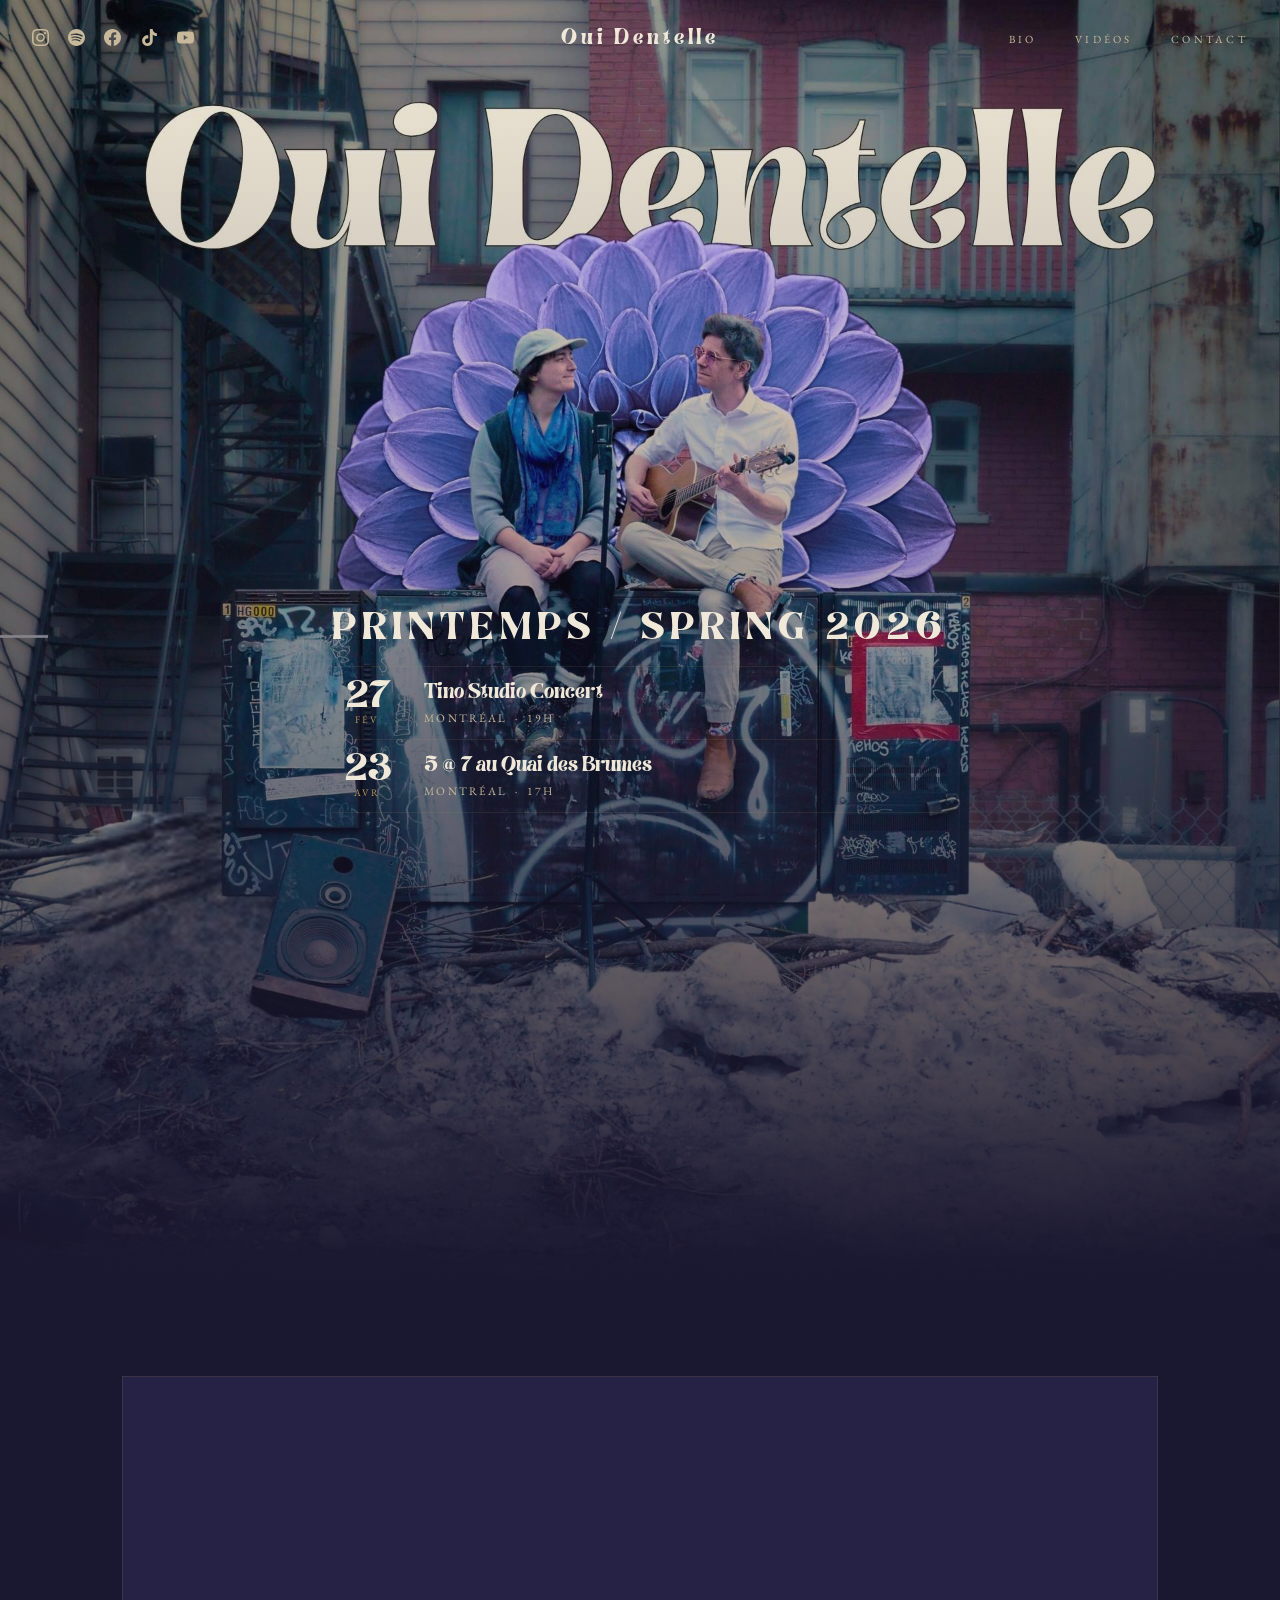
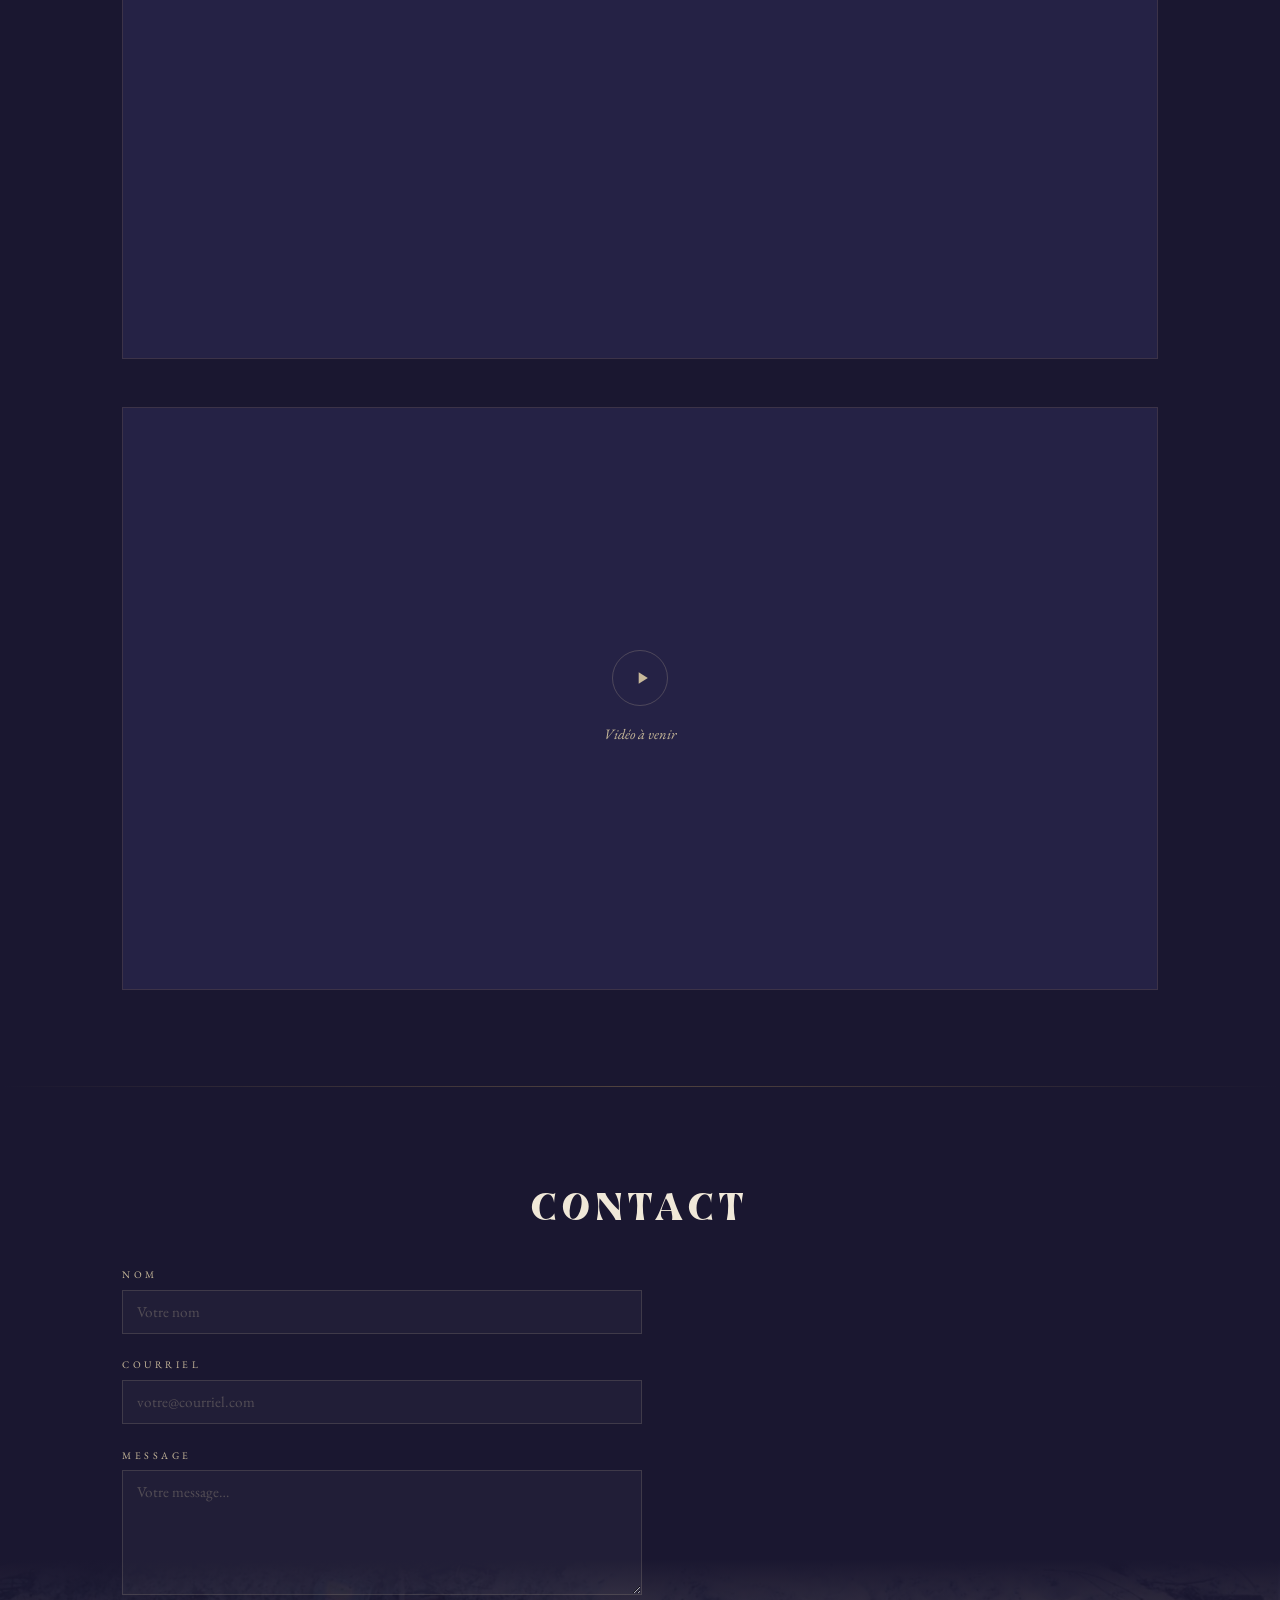
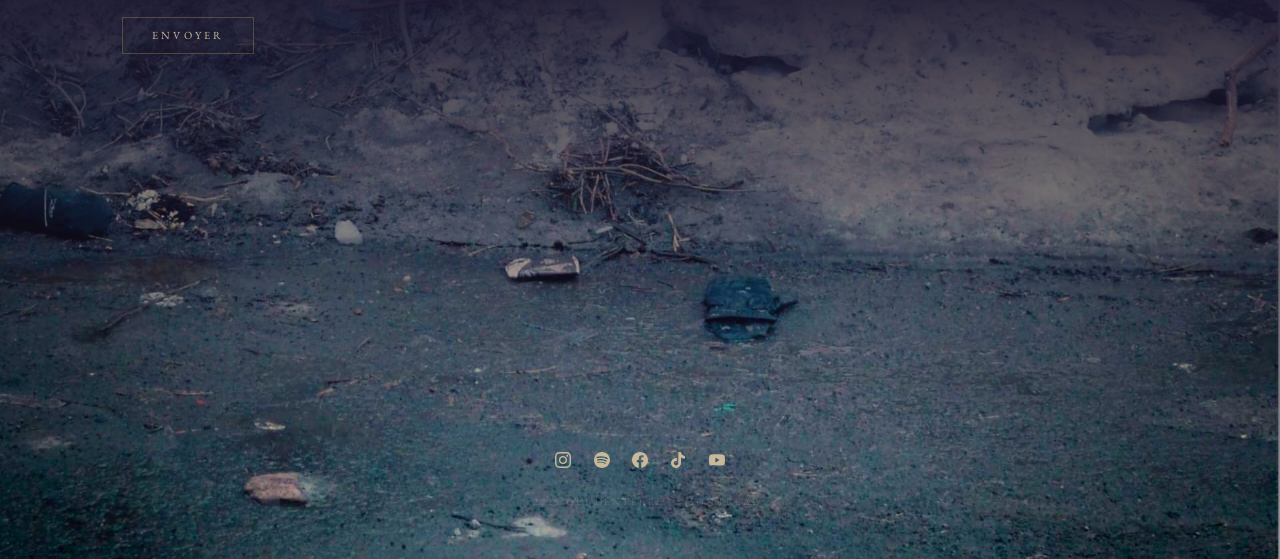
==== index.html @ 1ba5ef0b "Merge branch 'claude/oui-dentelle-website-GzW6v' into claude/add-navigation-menu-6itsH" ====
<!DOCTYPE html>
<html lang="fr">
<head>
  <meta charset="UTF-8" />
  <meta name="viewport" content="width=device-width, initial-scale=1.0" />
  <title>Oui Dentelle</title>
  <link rel="preconnect" href="https://fonts.googleapis.com" />
  <link href="https://fonts.googleapis.com/css2?family=EB+Garamond:ital,wght@0,400;0,500;1,400&display=swap" rel="stylesheet" />
  <link rel="stylesheet" href="src/style.css" />
</head>
<body>

  <!-- ═══════════════════════════════════════
       NAV
       ═══════════════════════════════════════ -->
  <nav class="nav" id="nav">

    <!-- Social icons — gauche -->
    <div class="nav-social" aria-label="Réseaux sociaux">
      <a href="https://instagram.com/ouidentelle" target="_blank" rel="noopener" aria-label="Instagram">
        <svg viewBox="0 0 24 24"><path d="M12 2.163c3.204 0 3.584.012 4.85.07 3.252.148 4.771 1.691 4.919 4.919.058 1.265.069 1.645.069 4.849 0 3.205-.012 3.584-.069 4.849-.149 3.225-1.664 4.771-4.919 4.919-1.266.058-1.644.07-4.85.07-3.204 0-3.584-.012-4.849-.07-3.26-.149-4.771-1.699-4.919-4.92-.058-1.265-.07-1.644-.07-4.849 0-3.204.013-3.583.07-4.849.149-3.227 1.664-4.771 4.919-4.919 1.266-.057 1.645-.069 4.849-.069zm0-2.163c-3.259 0-3.667.014-4.947.072-4.358.2-6.78 2.618-6.98 6.98-.059 1.281-.073 1.689-.073 4.948 0 3.259.014 3.668.072 4.948.2 4.358 2.618 6.78 6.98 6.98 1.281.058 1.689.072 4.948.072 3.259 0 3.668-.014 4.948-.072 4.354-.2 6.782-2.618 6.979-6.98.059-1.28.073-1.689.073-4.948 0-3.259-.014-3.667-.072-4.947-.196-4.354-2.617-6.78-6.979-6.98-1.281-.059-1.69-.073-4.949-.073zm0 5.838c-3.403 0-6.162 2.759-6.162 6.162s2.759 6.163 6.162 6.163 6.162-2.759 6.162-6.163c0-3.403-2.759-6.162-6.162-6.162zm0 10.162c-2.209 0-4-1.79-4-4 0-2.209 1.791-4 4-4s4 1.791 4 4c0 2.21-1.791 4-4 4zm6.406-11.845c-.796 0-1.441.645-1.441 1.44s.645 1.44 1.441 1.44c.795 0 1.439-.645 1.439-1.44s-.644-1.44-1.439-1.44z"/></svg>
      </a>
      <a href="https://open.spotify.com/" target="_blank" rel="noopener" aria-label="Spotify">
        <svg viewBox="0 0 24 24"><path d="M12 0C5.4 0 0 5.4 0 12s5.4 12 12 12 12-5.4 12-12S18.66 0 12 0zm5.521 17.34c-.24.359-.66.48-1.021.24-2.82-1.74-6.36-2.101-10.561-1.141-.418.122-.779-.179-.899-.539-.12-.421.18-.78.54-.9 4.56-1.021 8.52-.6 11.64 1.32.42.18.479.659.301 1.02zm1.44-3.3c-.301.42-.841.6-1.262.3-3.239-1.98-8.159-2.58-11.939-1.38-.479.12-1.02-.12-1.14-.6-.12-.48.12-1.021.6-1.141C9.6 9.9 15 10.561 18.72 12.84c.361.181.54.78.241 1.2zm.12-3.36C15.24 8.4 8.82 8.16 5.16 9.301c-.6.179-1.2-.181-1.38-.721-.18-.601.18-1.2.72-1.381 4.26-1.26 11.28-1.02 15.721 1.621.539.3.719 1.02.419 1.56-.299.421-1.02.599-1.559.3z"/></svg>
      </a>
      <a href="https://www.facebook.com/profile.php?id=61588457332541" target="_blank" rel="noopener" aria-label="Facebook">
        <svg viewBox="0 0 24 24"><path d="M24 12.073c0-6.627-5.373-12-12-12s-12 5.373-12 12c0 5.99 4.388 10.954 10.125 11.854v-8.385H7.078v-3.47h3.047V9.43c0-3.007 1.792-4.669 4.533-4.669 1.312 0 2.686.235 2.686.235v2.953H15.83c-1.491 0-1.956.925-1.956 1.874v2.25h3.328l-.532 3.47h-2.796v8.385C19.612 23.027 24 18.062 24 12.073z"/></svg>
      </a>
      <a href="https://tiktok.com/@ouidentelle" target="_blank" rel="noopener" aria-label="TikTok">
        <svg viewBox="0 0 24 24"><path d="M12.525.02c1.31-.02 2.61-.01 3.91-.02.08 1.53.63 3.09 1.75 4.17 1.12 1.11 2.7 1.62 4.24 1.79v4.03c-1.44-.05-2.89-.35-4.2-.97-.57-.26-1.1-.59-1.62-.93-.01 2.92.01 5.84-.02 8.75-.08 1.4-.54 2.79-1.35 3.94-1.31 1.92-3.58 3.17-5.91 3.21-1.43.08-2.86-.31-4.08-1.03-2.02-1.19-3.44-3.37-3.65-5.71-.02-.5-.03-1-.01-1.49.18-1.9 1.12-3.72 2.58-4.96 1.66-1.44 3.98-2.13 6.15-1.72.02 1.48-.04 2.96-.04 4.44-.99-.32-2.15-.23-3.02.37-.63.41-1.11 1.04-1.36 1.75-.21.51-.15 1.07-.14 1.61.24 1.64 1.82 3.02 3.5 2.87 1.12-.01 2.19-.66 2.77-1.61.19-.33.4-.67.41-1.06.1-1.79.06-3.57.07-5.36.01-4.03-.01-8.05.02-12.07z"/></svg>
      </a>
      <a href="https://youtube.com/" target="_blank" rel="noopener" aria-label="YouTube">
        <svg viewBox="0 0 24 24"><path d="M23.498 6.186a3.016 3.016 0 0 0-2.122-2.136C19.505 3.545 12 3.545 12 3.545s-7.505 0-9.377.505A3.017 3.017 0 0 0 .502 6.186C0 8.07 0 12 0 12s0 3.93.502 5.814a3.016 3.016 0 0 0 2.122 2.136c1.871.505 9.376.505 9.376.505s7.505 0 9.377-.505a3.015 3.015 0 0 0 2.122-2.136C24 15.93 24 12 24 12s0-3.93-.502-5.814zM9.545 15.568V8.432L15.818 12l-6.273 3.568z"/></svg>
      </a>
    </div>

    <!-- Logo — centre, caché au chargement, apparaît au scroll -->
    <a href="index.html" class="nav-logo">Oui Dentelle</a>

    <!-- Liens + burger — droite -->
    <div class="nav-right">
      <ul class="nav-links" id="nav-links">
        <li><a href="bio.html">Bio</a></li>
        <li><a href="#video">Vidéos</a></li>
        <li><a href="#contact">Contact</a></li>
      </ul>
      <button class="nav-burger" id="nav-burger" aria-label="Ouvrir le menu" aria-expanded="false">
        <span></span><span></span><span></span>
      </button>
    </div>

  </nav>


  <!-- ═══════════════════════════════════════
       HERO
       ═══════════════════════════════════════ -->
  <section class="hero">
    <img src="OuiDentelleHeroSquare3.jpg" alt="Oui Dentelle" class="hero-img" />
    <h1 class="sr-only">Oui Dentelle</h1>
    <div class="hero-overlay"></div>
    <div class="hero-dates">
      <p class="shows-season">Printemps&nbsp;/ Spring 2026</p>
      <div class="shows-list">
        <div class="show-row">
          <div class="show-date">
            <span class="show-day">27</span>
            <span class="show-month">Fév</span>
          </div>
          <div class="show-details">
            <span class="show-venue">Tino Studio Concert</span>
            <span class="show-city">Montréal &nbsp;·&nbsp; 19h </span>
          </div>
        </div>
        <div class="show-row">
          <div class="show-date">
            <span class="show-day">23</span>
            <span class="show-month">Avr</span>
          </div>
          <div class="show-details">
            <span class="show-venue">5 @ 7 au Quai des Brumes</span>
            <span class="show-city">Montréal &nbsp;·&nbsp; 17h</span>
          </div>
        </div>
      </div>
    </div>
  </section>


  <!-- ═══════════════════════════════════════
       VIDÉOS
       ═══════════════════════════════════════ -->
  <section class="section" id="video">
    <div class="video-grid">
      <div class="video-frame">
        <iframe
          src="https://www.youtube.com/embed/ffX9yiJTXd8?rel=0&modestbranding=1"
          allowfullscreen
          allow="autoplay; encrypted-media"
          title="Oui Dentelle"
        ></iframe>
      </div>
      <div class="video-frame video-frame--placeholder">
        <div class="video-placeholder">
          <div class="play-circle">
            <svg viewBox="0 0 24 24"><path d="M8 5v14l11-7z"/></svg>
          </div>
          <span>Vidéo à venir</span>
        </div>
      </div>
    </div>
  </section>

  <div class="divider"></div>

  <!-- ═══════════════════════════════════════
       CONTACT
       ═══════════════════════════════════════ -->
  <section class="section" id="contact">
    <p class="shows-season">Contact</p>
    <form
      action="https://formspree.io/f/mbdpjyvo"
      method="POST"
      class="contact-form"
    >
      <div class="form-field">
        <label for="name">Nom</label>
        <input type="text" id="name" name="name" placeholder="Votre nom" required />
      </div>
      <div class="form-field">
        <label for="email">Courriel</label>
        <input type="email" id="email" name="email" placeholder="votre@courriel.com" required />
      </div>
      <div class="form-field">
        <label for="message">Message</label>
        <textarea id="message" name="message" rows="5" placeholder="Votre message…" required></textarea>
      </div>
      <button type="submit" class="btn-submit">Envoyer</button>
    </form>
  </section>

  <div class="divider"></div>

  <!-- ═══════════════════════════════════════
       FOOTER
       ═══════════════════════════════════════ -->
  <footer class="footer">
    <div class="footer-img-wrap">
      <img src="OuiDentelleFooter2.jpg" alt="" class="footer-img" />
      <div class="footer-img-overlay"></div>
    </div>
    <div class="footer-inner">
      <nav class="footer-social" aria-label="Réseaux sociaux">
        <a href="https://instagram.com/ouidentelle" target="_blank" rel="noopener" aria-label="Instagram">
          <svg viewBox="0 0 24 24"><path d="M12 2.163c3.204 0 3.584.012 4.85.07 3.252.148 4.771 1.691 4.919 4.919.058 1.265.069 1.645.069 4.849 0 3.205-.012 3.584-.069 4.849-.149 3.225-1.664 4.771-4.919 4.919-1.266.058-1.644.07-4.85.07-3.204 0-3.584-.012-4.849-.07-3.26-.149-4.771-1.699-4.919-4.92-.058-1.265-.07-1.644-.07-4.849 0-3.204.013-3.583.07-4.849.149-3.227 1.664-4.771 4.919-4.919 1.266-.057 1.645-.069 4.849-.069zm0-2.163c-3.259 0-3.667.014-4.947.072-4.358.2-6.78 2.618-6.98 6.98-.059 1.281-.073 1.689-.073 4.948 0 3.259.014 3.668.072 4.948.2 4.358 2.618 6.78 6.98 6.98 1.281.058 1.689.072 4.948.072 3.259 0 3.668-.014 4.948-.072 4.354-.2 6.782-2.618 6.979-6.98.059-1.28.073-1.689.073-4.948 0-3.259-.014-3.667-.072-4.947-.196-4.354-2.617-6.78-6.979-6.98-1.281-.059-1.69-.073-4.949-.073zm0 5.838c-3.403 0-6.162 2.759-6.162 6.162s2.759 6.163 6.162 6.163 6.162-2.759 6.162-6.163c0-3.403-2.759-6.162-6.162-6.162zm0 10.162c-2.209 0-4-1.79-4-4 0-2.209 1.791-4 4-4s4 1.791 4 4c0 2.21-1.791 4-4 4zm6.406-11.845c-.796 0-1.441.645-1.441 1.44s.645 1.44 1.441 1.44c.795 0 1.439-.645 1.439-1.44s-.644-1.44-1.439-1.44z"/></svg>
        </a>
        <a href="https://open.spotify.com/" target="_blank" rel="noopener" aria-label="Spotify">
          <svg viewBox="0 0 24 24"><path d="M12 0C5.4 0 0 5.4 0 12s5.4 12 12 12 12-5.4 12-12S18.66 0 12 0zm5.521 17.34c-.24.359-.66.48-1.021.24-2.82-1.74-6.36-2.101-10.561-1.141-.418.122-.779-.179-.899-.539-.12-.421.18-.78.54-.9 4.56-1.021 8.52-.6 11.64 1.32.42.18.479.659.301 1.02zm1.44-3.3c-.301.42-.841.6-1.262.3-3.239-1.98-8.159-2.58-11.939-1.38-.479.12-1.02-.12-1.14-.6-.12-.48.12-1.021.6-1.141C9.6 9.9 15 10.561 18.72 12.84c.361.181.54.78.241 1.2zm.12-3.36C15.24 8.4 8.82 8.16 5.16 9.301c-.6.179-1.2-.181-1.38-.721-.18-.601.18-1.2.72-1.381 4.26-1.26 11.28-1.02 15.721 1.621.539.3.719 1.02.419 1.56-.299.421-1.02.599-1.559.3z"/></svg>
        </a>
        <a href="https://www.facebook.com/profile.php?id=61588457332541" target="_blank" rel="noopener" aria-label="Facebook">
          <svg viewBox="0 0 24 24"><path d="M24 12.073c0-6.627-5.373-12-12-12s-12 5.373-12 12c0 5.99 4.388 10.954 10.125 11.854v-8.385H7.078v-3.47h3.047V9.43c0-3.007 1.792-4.669 4.533-4.669 1.312 0 2.686.235 2.686.235v2.953H15.83c-1.491 0-1.956.925-1.956 1.874v2.25h3.328l-.532 3.47h-2.796v8.385C19.612 23.027 24 18.062 24 12.073z"/></svg>
        </a>
        <a href="https://tiktok.com/@ouidentelle" target="_blank" rel="noopener" aria-label="TikTok">
          <svg viewBox="0 0 24 24"><path d="M12.525.02c1.31-.02 2.61-.01 3.91-.02.08 1.53.63 3.09 1.75 4.17 1.12 1.11 2.7 1.62 4.24 1.79v4.03c-1.44-.05-2.89-.35-4.2-.97-.57-.26-1.1-.59-1.62-.93-.01 2.92.01 5.84-.02 8.75-.08 1.4-.54 2.79-1.35 3.94-1.31 1.92-3.58 3.17-5.91 3.21-1.43.08-2.86-.31-4.08-1.03-2.02-1.19-3.44-3.37-3.65-5.71-.02-.5-.03-1-.01-1.49.18-1.9 1.12-3.72 2.58-4.96 1.66-1.44 3.98-2.13 6.15-1.72.02 1.48-.04 2.96-.04 4.44-.99-.32-2.15-.23-3.02.37-.63.41-1.11 1.04-1.36 1.75-.21.51-.15 1.07-.14 1.61.24 1.64 1.82 3.02 3.5 2.87 1.12-.01 2.19-.66 2.77-1.61.19-.33.4-.67.41-1.06.1-1.79.06-3.57.07-5.36.01-4.03-.01-8.05.02-12.07z"/></svg>
        </a>
        <a href="https://youtube.com/" target="_blank" rel="noopener" aria-label="YouTube">
          <svg viewBox="0 0 24 24"><path d="M23.498 6.186a3.016 3.016 0 0 0-2.122-2.136C19.505 3.545 12 3.545 12 3.545s-7.505 0-9.377.505A3.017 3.017 0 0 0 .502 6.186C0 8.07 0 12 0 12s0 3.93.502 5.814a3.016 3.016 0 0 0 2.122 2.136c1.871.505 9.376.505 9.376.505s7.505 0 9.377-.505a3.015 3.015 0 0 0 2.122-2.136C24 15.93 24 12 24 12s0-3.93-.502-5.814zM9.545 15.568V8.432L15.818 12l-6.273 3.568z"/></svg>
        </a>
      </nav>
      <p class="footer-copy">© 2025 Oui Dentelle &nbsp;·&nbsp; Montréal</p>
    </div>
  </footer>


  <script>
    // ── Fade-in on scroll ──────────────────────────────────
    const observer = new IntersectionObserver((entries) => {
      entries.forEach(e => {
        if (e.isIntersecting) { e.target.classList.add('visible'); observer.unobserve(e.target); }
      });
    }, { threshold: 0.12 });
    document.querySelectorAll('.section, .divider').forEach(el => observer.observe(el));

    // ── Nav scroll state ───────────────────────────────────
    const nav = document.getElementById('nav');
    window.addEventListener('scroll', () => {
      nav.classList.toggle('nav--scrolled', window.scrollY > 60);
    }, { passive: true });

    // ── Burger menu ────────────────────────────────────────
    const burger = document.getElementById('nav-burger');
    const navLinks = document.getElementById('nav-links');
    burger.addEventListener('click', () => {
      const open = navLinks.classList.toggle('nav-links--open');
      burger.setAttribute('aria-expanded', open);
    });
    navLinks.querySelectorAll('a').forEach(link => {
      link.addEventListener('click', () => {
        navLinks.classList.remove('nav-links--open');
        burger.setAttribute('aria-expanded', false);
      });
    });
  </script>

</body>
</html>
---- src/style.css ----
/* ════════════════════════════════════════════════════════════
   OUI DENTELLE — stylesheet
   Palette : indigo foncé · crème · or
   Typo    : Brasika (display) · EB Garamond (body)
   ════════════════════════════════════════════════════════════ */

/* ─── FONTS ───────────────────────────────────────────────── */
@font-face {
  font-family: 'Brasika';
  src: url('../Brasika.otf') format('opentype');
  font-weight: 100 900;
  font-style: normal;
  font-display: swap;
}

/* ─── TOKENS ──────────────────────────────────────────────── */
:root {
  --indigo:       #1a1730;
  --indigo-mid:   #252245;
  --indigo-light: #3a365f;
  --cream:        #f0e8d8;
  --cream-dim:    #c8b99a;
  --gold:         #b8965a;
  --gold-dim:     rgba(184,150,90,0.35);
  --font-d: 'Brasika', 'Cormorant Garamond', serif;
  --font-b: 'EB Garamond', serif;
  --ease:   cubic-bezier(0.4, 0, 0.2, 1);
  --max-w:  1100px;
  --px:     2rem;
}

/* ─── RESET ───────────────────────────────────────────────── */
*, *::before, *::after { box-sizing: border-box; margin: 0; padding: 0; }
html  { scroll-behavior: smooth; }
body  {
  background: var(--indigo);
  color: var(--cream);
  font-family: var(--font-b);
  font-size: 18px;
  line-height: 1.7;
  overflow-x: hidden;
}
img { display: block; max-width: 100%; }
a   { color: inherit; }

/* ─── ACCESSIBILITÉ ───────────────────────────────────────── */
.sr-only {
  position: absolute;
  width: 1px; height: 1px;
  padding: 0; margin: -1px;
  overflow: hidden;
  clip: rect(0,0,0,0);
  white-space: nowrap;
  border: 0;
}

/* ─── NAV ─────────────────────────────────────────────────── */
.nav {
  position: fixed;
  inset: 0 0 auto;
  z-index: 100;
  display: grid;
  grid-template-columns: 1fr auto 1fr;
  align-items: center;
  padding: 1.4rem var(--px);
  transition: background 0.4s var(--ease), padding 0.4s var(--ease),
              backdrop-filter 0.4s var(--ease);
}
.nav--scrolled {
  background: rgba(26,23,48,0.9);
  backdrop-filter: blur(12px);
  padding-block: 1rem;
  border-bottom: 1px solid var(--gold-dim);
}

/* Logo — gauche, caché au chargement, apparaît au scroll */
.nav-logo {
  font-family: var(--font-d);
  font-size: 1.1rem;
  font-weight: 300;
  letter-spacing: 0.22em;
  text-decoration: none;
  color: var(--cream);
  opacity: 0;
  pointer-events: none;
  transition: opacity 0.4s var(--ease), color 0.3s;
}
.nav--scrolled .nav-logo {
  opacity: 1;
  pointer-events: auto;
}
.nav-logo:hover { color: var(--gold); }

/* Social — gauche */
.nav-social {
  display: flex;
  gap: 1.2rem;
  align-items: center;
  justify-content: flex-start;
}

/* Liens + burger — droite */
.nav-right {
  display: flex;
  align-items: center;
  justify-content: flex-end;
  gap: 2.4rem;
}
.nav-social a {
  display: flex;
  color: var(--cream-dim);
  text-decoration: none;
  transition: color 0.3s, transform 0.3s;
}
.nav-social a:hover { color: var(--cream); transform: translateY(-2px); }
.nav-social svg { width: 17px; height: 17px; fill: currentColor; }

/* Links — droite */
.nav-links {
  list-style: none;
  display: flex;
  gap: 2.4rem;
}
.nav-links a {
  font-size: 0.68rem;
  letter-spacing: 0.3em;
  text-transform: uppercase;
  text-decoration: none;
  color: var(--cream-dim);
  transition: color 0.3s;
  position: relative;
}
.nav-links a::after {
  content: '';
  position: absolute;
  bottom: -3px; left: 0; right: 0;
  height: 1px;
  background: var(--gold);
  transform: scaleX(0);
  transform-origin: left;
  transition: transform 0.3s var(--ease);
}
.nav-links a:hover        { color: var(--cream); }
.nav-links a:hover::after { transform: scaleX(1); }

/* Burger — mobile seulement */
.nav-burger {
  display: none;
  flex-direction: column;
  gap: 5px;
  background: none;
  border: none;
  cursor: pointer;
  padding: 4px;
}
.nav-burger span {
  display: block;
  width: 24px; height: 1px;
  background: var(--cream-dim);
  transition: transform 0.3s, opacity 0.3s;
}

/* ─── HERO ────────────────────────────────────────────────── */
.hero {
  position: relative;
  aspect-ratio: 1 / 1;
  overflow: hidden;
}
.hero-img {
  position: absolute;
  inset: 0;
  width: 100%; height: 100%;
  object-fit: cover;
  object-position: center top;
}
.hero-overlay {
  position: absolute;
  inset: 0;
  pointer-events: none;
  background: linear-gradient(to bottom,
    rgba(26,23,48,0.05) 0%,
    rgba(26,23,48,0.35) 50%,
    rgba(26,23,48,1.00) 100%);
}

/* Dates en bas du hero — 900px sur l'image source de 1920px = 47% */
.hero-dates {
  position: absolute;
  top: 47%;
  left: 0; right: 0;
  z-index: 2;
  max-width: 680px;
  margin: 0 auto;
  padding: 0 var(--px);
  text-align: center;
  animation: fadeUp 1.2s ease both;
  animation-delay: 0.3s;
}
@keyframes fadeUp {
  from { opacity: 0; transform: translateY(20px); }
  to   { opacity: 1; transform: translateY(0); }
}
.hero-dates .shows-season { margin-bottom: 0.8rem; }
.hero-dates .shows-list   { margin-top: 0; }
.hero-dates .show-row     {
  padding: 0.7rem 0;
  grid-template-columns: 70px 1fr;
}

/* ─── SHOWS (partagé hero + standalone) ──────────────────── */
.shows-season {
  font-family: var(--font-d);
  font-size: clamp(1.3rem, 2.8vw, 1.9rem);
  font-weight: 300;
  letter-spacing: 0.2em;
  text-transform: uppercase;
  color: var(--cream);
  text-align: center;
  margin-bottom: 2rem;
}

.shows-list {
  display: flex;
  flex-direction: column;
}

.show-row {
  display: grid;
  grid-template-columns: 70px 1fr;
  gap: 1.4rem;
  align-items: center;
  padding: 0.9rem 0;
  border-bottom: 1px solid rgba(184,150,90,0.12);
}
.show-row:first-child { border-top: 1px solid rgba(184,150,90,0.12); }

.show-date {
  display: flex;
  flex-direction: column;
  align-items: center;
  line-height: 1;
}
.show-day {
  font-family: var(--font-d);
  font-size: 1.9rem;
  font-weight: 300;
  color: var(--cream);
}
.show-month {
  font-size: 0.62rem;
  letter-spacing: 0.2em;
  text-transform: uppercase;
  color: var(--gold);
  margin-top: 0.2rem;
}

.show-details { display: flex; flex-direction: column; gap: 0.1rem; }
.show-venue {
  font-family: var(--font-d);
  font-size: 1.05rem;
  font-weight: 300;
  color: var(--cream);
  text-align: left;
}
.show-city {
  font-size: 0.72rem;
  letter-spacing: 0.18em;
  text-transform: uppercase;
  color: var(--cream-dim);
  text-align: left;
}

/* ─── SECTIONS PARTAGÉES ──────────────────────────────────── */
.section {
  padding: 6rem var(--px);
  max-width: var(--max-w);
  margin: 0 auto;
  opacity: 0;
  transform: translateY(20px);
  transition: opacity 0.7s var(--ease), transform 0.7s var(--ease);
  position: relative;
  z-index: 1;
}
.section.visible { opacity: 1; transform: translateY(0); }

.section-title {
  font-family: var(--font-d);
  font-size: clamp(2rem, 5vw, 3.2rem);
  font-weight: 300;
  line-height: 1.15;
  color: var(--cream);
  margin-bottom: 1.6rem;
}

/* ─── DIVIDER ─────────────────────────────────────────────── */
.divider {
  width: 100%;
  height: 1px;
  background: linear-gradient(90deg, transparent, var(--gold-dim), transparent);
  opacity: 0;
  transition: opacity 0.7s var(--ease);
}
.divider.visible { opacity: 1; }

/* ─── VIDÉOS ──────────────────────────────────────────────── */
.video-grid {
  display: flex;
  flex-direction: column;
  gap: 3rem;
}
.video-frame {
  width: 100%;
  aspect-ratio: 16 / 9;
  background: var(--indigo-mid);
  border: 1px solid rgba(184,150,90,0.15);
  position: relative;
  overflow: hidden;
}
.video-frame iframe { width: 100%; height: 100%; border: 0; display: block; }

.video-placeholder {
  width: 100%; height: 100%;
  display: flex;
  flex-direction: column;
  align-items: center;
  justify-content: center;
  gap: 1rem;
  color: var(--cream-dim);
  font-style: italic;
  font-size: 0.9rem;
}
.play-circle {
  width: 56px; height: 56px;
  border: 1px solid rgba(200,185,154,0.25);
  border-radius: 50%;
  display: flex;
  align-items: center;
  justify-content: center;
}
.play-circle svg { width: 20px; fill: var(--cream-dim); margin-left: 3px; }

/* ─── CONTACT ─────────────────────────────────────────────── */
.contact-form {
  display: flex;
  flex-direction: column;
  gap: 1.4rem;
  max-width: 520px;
  margin-top: 2rem;
}
.form-field {
  display: flex;
  flex-direction: column;
  gap: 0.4rem;
}
.form-field label {
  font-size: 0.63rem;
  letter-spacing: 0.35em;
  text-transform: uppercase;
  color: var(--cream-dim);
}
.form-field input,
.form-field textarea {
  background: rgba(255,255,255,0.03);
  border: 1px solid rgba(200,185,154,0.18);
  color: var(--cream);
  font-family: var(--font-b);
  font-size: 0.95rem;
  padding: 0.7rem 0.9rem;
  outline: none;
  transition: border-color 0.3s;
  resize: vertical;
  width: 100%;
}
.form-field input::placeholder,
.form-field textarea::placeholder { color: rgba(200,185,154,0.3); }
.form-field input:focus,
.form-field textarea:focus { border-color: var(--gold); }

.btn-submit {
  align-self: flex-start;
  background: none;
  border: 1px solid var(--gold-dim);
  color: var(--cream-dim);
  cursor: pointer;
  font-family: var(--font-b);
  font-size: 0.68rem;
  letter-spacing: 0.3em;
  text-transform: uppercase;
  padding: 0.65rem 1.8rem;
  transition: border-color 0.3s, color 0.3s, background 0.3s;
}
.btn-submit:hover {
  border-color: var(--gold);
  color: var(--cream);
  background: rgba(184,150,90,0.07);
}

/* ─── FOOTER ──────────────────────────────────────────────── */
.footer {
  display: grid;
  overflow: hidden;
  position: relative;
  z-index: 0;
  margin-top: -12rem;
}

/* Image de fond — occupe la même cellule grid que footer-inner */
.footer-img-wrap {
  grid-area: 1 / 1;
  position: relative;
}
.footer-img {
  width: 100%;
  display: block;
  max-height: 800px;
  object-fit: cover;
  object-position: center bottom;
}
/* Gradient inverse du hero : indigo opaque en haut → transparent en bas */
.footer-img-overlay {
  position: absolute;
  inset: 0;
  background: linear-gradient(to bottom,
    rgba(26,23,48,1.00) 0%,
    rgba(26,23,48,0.50) 40%,
    rgba(26,23,48,0.00) 100%);
  pointer-events: none;
}
.footer-inner {
  grid-area: 1 / 1;
  align-self: end;
  position: relative;
  z-index: 2;
  width: 100%;
  max-width: var(--max-w);
  margin: 0 auto;
  padding: 0 var(--px) 3rem;
  display: flex;
  flex-direction: column;
  align-items: center;
  gap: 1.6rem;
  text-align: center;
}
.footer-social { display: flex; gap: 1.4rem; }
.footer-social a {
  display: flex;
  color: var(--cream-dim);
  text-decoration: none;
  transition: color 0.3s;
}
.footer-social a:hover { color: var(--cream); }
.footer-social svg { width: 16px; height: 16px; fill: currentColor; }
.footer-copy {
  font-size: 0.62rem;
  letter-spacing: 0.22em;
  text-transform: uppercase;
  color: rgba(200,185,154,0.25);
}

/* ─── BIO PAGE ────────────────────────────────────────────── */
.about-section { padding-top: 7rem; padding-bottom: 7rem; }
.about-grid {
  display: grid;
  grid-template-columns: 1fr 1fr;
  gap: 5rem;
  align-items: center;
}
.about-photo-wrap { position: relative; }
.about-photo {
  width: 100%;
  aspect-ratio: 3 / 4;
  object-fit: cover;
  object-position: center top;
  display: block;
}
.about-photo-placeholder {
  width: 100%;
  aspect-ratio: 3 / 4;
  background: var(--indigo-mid);
  border: 1px solid var(--gold-dim);
  display: flex;
  align-items: center;
  justify-content: center;
  font-style: italic;
  color: var(--cream-dim);
  font-size: 0.85rem;
}
.about-photo-wrap::after {
  content: '';
  position: absolute;
  top: -10px; right: -10px;
  width: 60px; height: 60px;
  border-top: 1px solid var(--gold);
  border-right: 1px solid var(--gold);
  opacity: 0.5;
}
.about-text p {
  color: var(--cream-dim);
  margin-bottom: 1.2rem;
  max-width: 46ch;
}
.btn-outline {
  display: inline-block;
  margin-top: 0.8rem;
  padding: 0.6rem 1.6rem;
  font-size: 0.68rem;
  letter-spacing: 0.3em;
  text-transform: uppercase;
  text-decoration: none;
  color: var(--cream-dim);
  border: 1px solid var(--gold-dim);
  transition: border-color 0.3s, color 0.3s, background 0.3s;
}
.btn-outline:hover {
  border-color: var(--gold);
  color: var(--cream);
  background: rgba(184,150,90,0.06);
}

/* ─── RESPONSIVE ──────────────────────────────────────────── */
@media (max-width: 860px) {
  :root { --px: 1.5rem; }

  /* Hero mobile 900×1200 → ratio 3:4 */
  .hero { aspect-ratio: 3 / 4; }

  /* Réduire le chevauchement du footer sur mobile */
  .footer { margin-top: -6rem; }

  .about-grid { grid-template-columns: 1fr; gap: 3rem; }
  .about-photo-wrap::after { display: none; }

  .nav-links {
    position: fixed;
    inset: 0 0 auto;
    top: 58px;
    background: rgba(26,23,48,0.97);
    backdrop-filter: blur(12px);
    flex-direction: column;
    align-items: center;
    gap: 0;
    padding: 1.5rem 0 2rem;
    display: none;
    border-bottom: 1px solid var(--gold-dim);
  }
  .nav-links--open { display: flex; }
  .nav-links li    { width: 100%; text-align: center; }
  .nav-links a     { display: block; padding: 0.9rem 0; font-size: 0.75rem; }
  .nav-burger      { display: flex; }


}

@media (max-width: 540px) {
  .section    { padding-block: 4rem; }
  .hero-dates { top: 55%; }
}
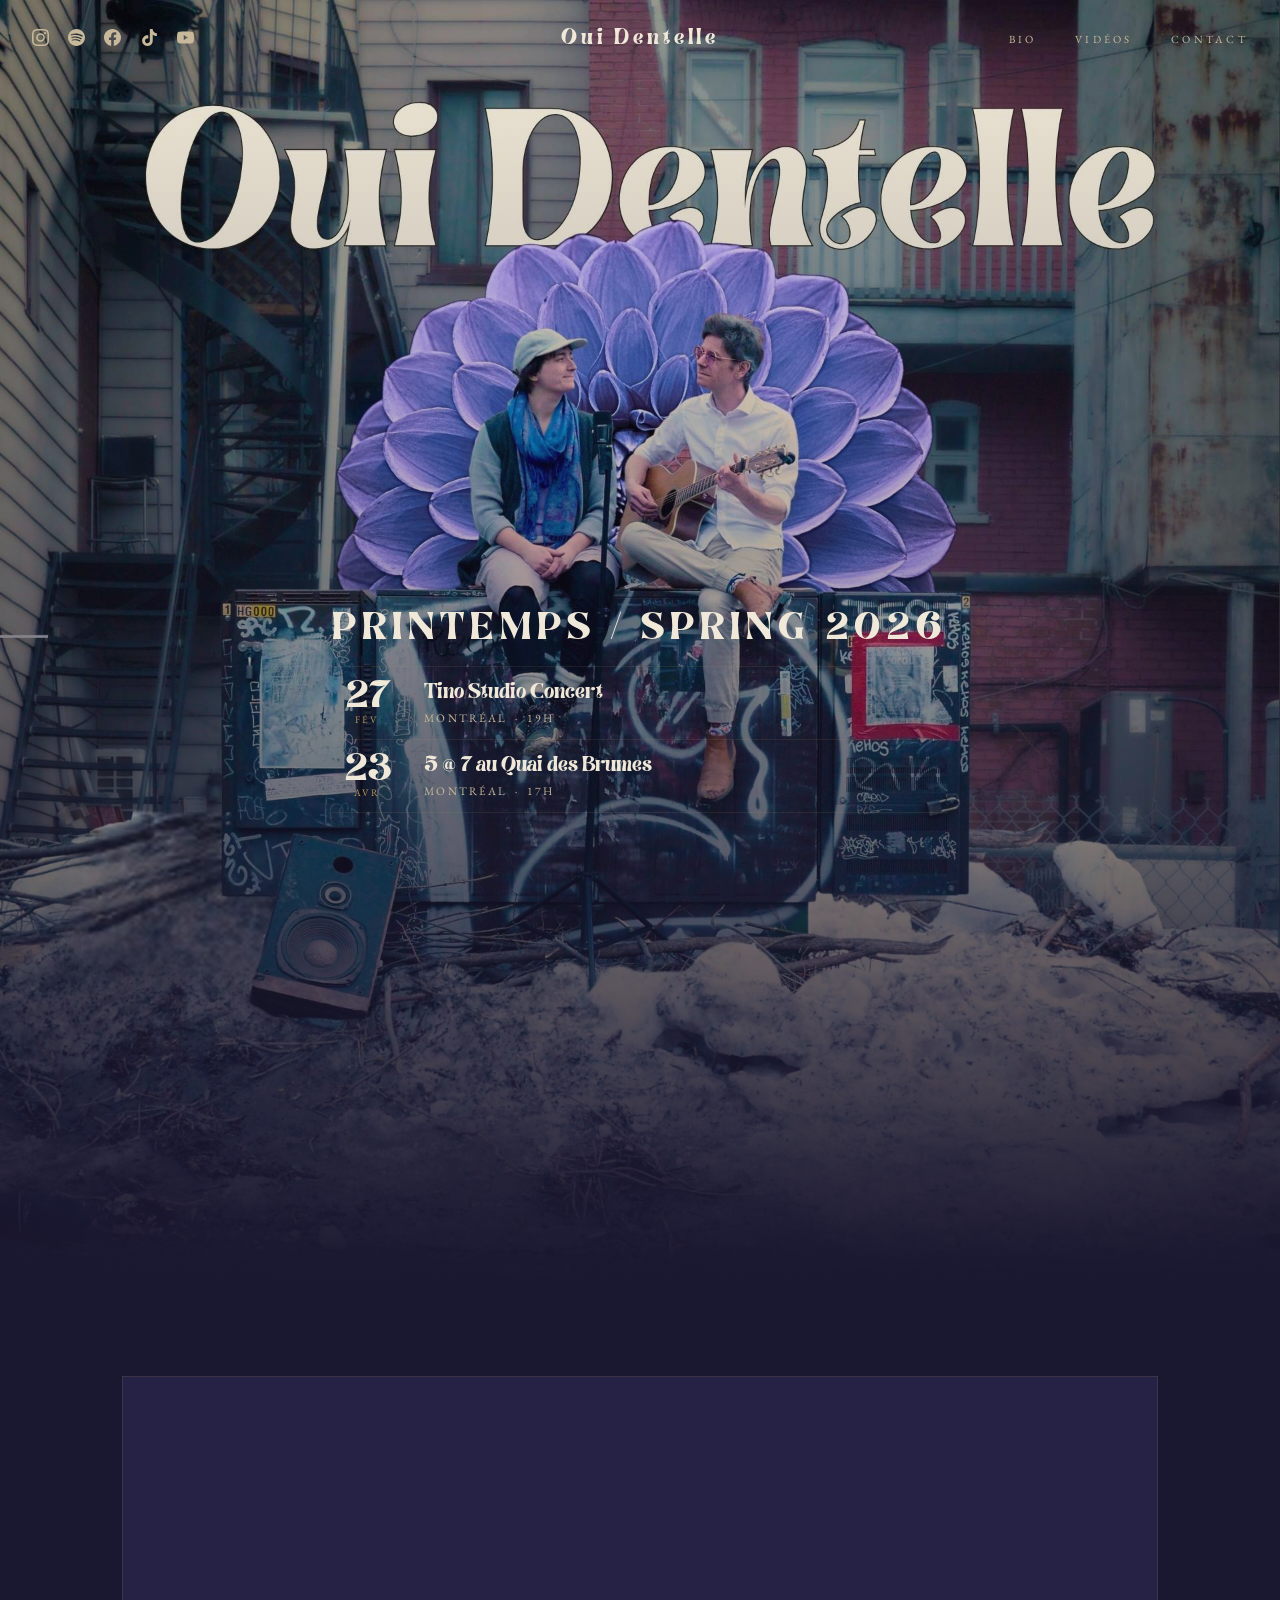
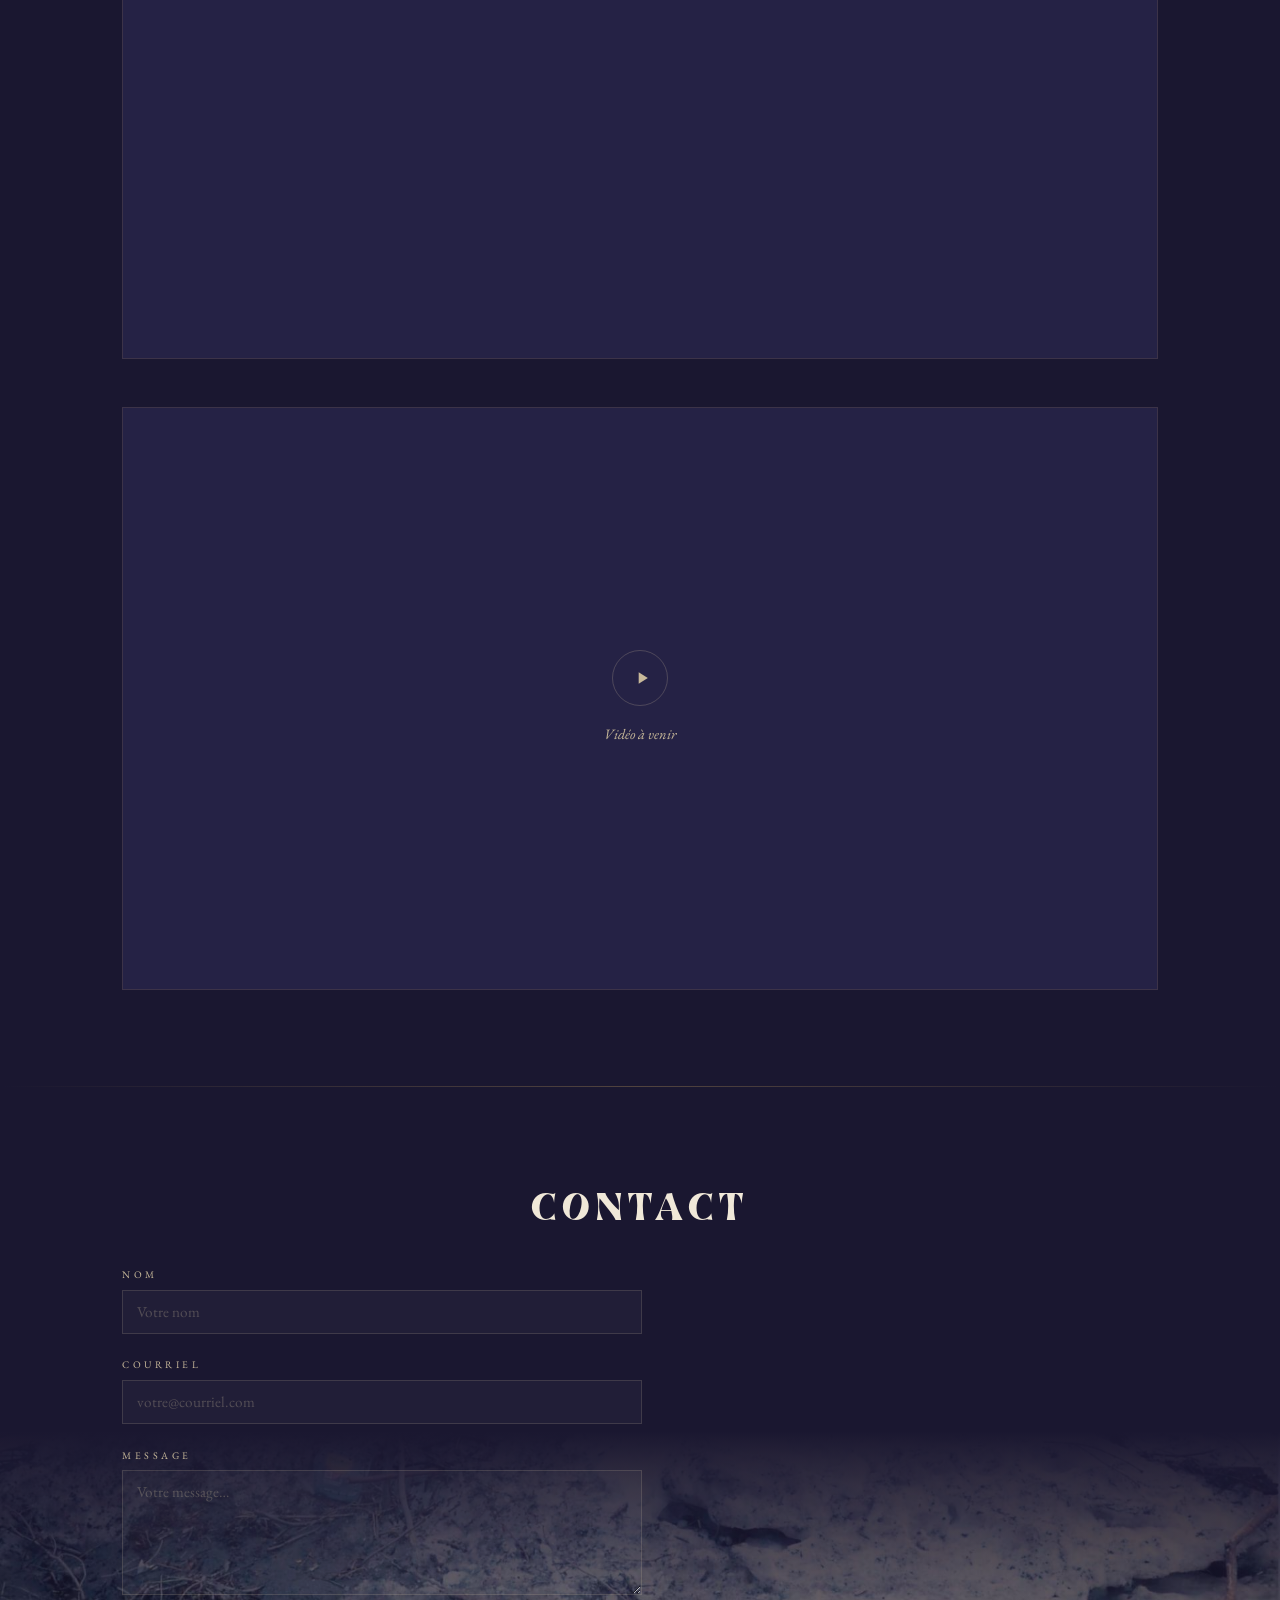
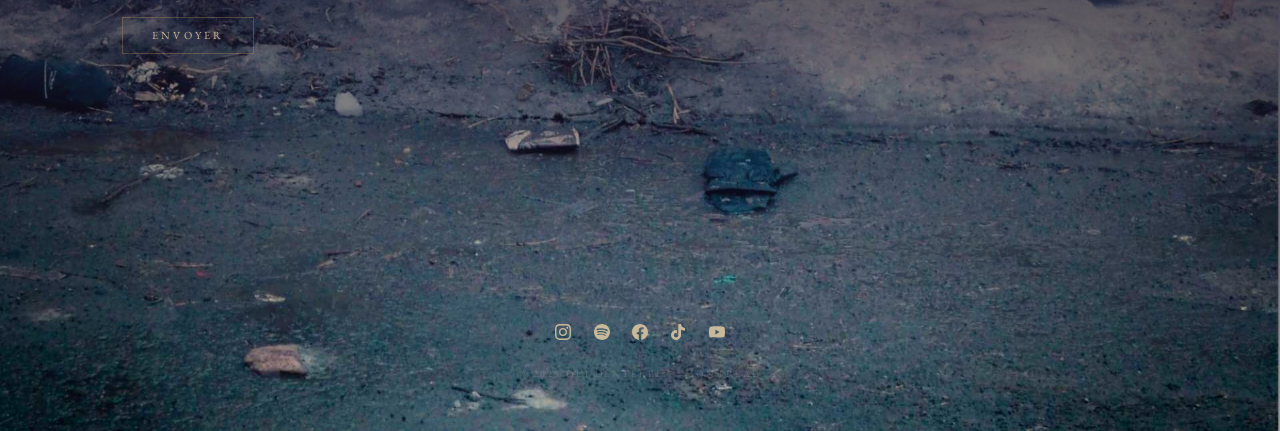
==== commit eae4ec88: "Mise à jour lien YouTube → @OuiDentelle https://claude.ai/code/session_01GXBp2cWPhtpKe2u6qv4DE6" ====
--- a/index.html
+++ b/index.html
@@ -29,7 +29,7 @@
       <a href="https://tiktok.com/@ouidentelle" target="_blank" rel="noopener" aria-label="TikTok">
         <svg viewBox="0 0 24 24"><path d="M12.525.02c1.31-.02 2.61-.01 3.91-.02.08 1.53.63 3.09 1.75 4.17 1.12 1.11 2.7 1.62 4.24 1.79v4.03c-1.44-.05-2.89-.35-4.2-.97-.57-.26-1.1-.59-1.62-.93-.01 2.92.01 5.84-.02 8.75-.08 1.4-.54 2.79-1.35 3.94-1.31 1.92-3.58 3.17-5.91 3.21-1.43.08-2.86-.31-4.08-1.03-2.02-1.19-3.44-3.37-3.65-5.71-.02-.5-.03-1-.01-1.49.18-1.9 1.12-3.72 2.58-4.96 1.66-1.44 3.98-2.13 6.15-1.72.02 1.48-.04 2.96-.04 4.44-.99-.32-2.15-.23-3.02.37-.63.41-1.11 1.04-1.36 1.75-.21.51-.15 1.07-.14 1.61.24 1.64 1.82 3.02 3.5 2.87 1.12-.01 2.19-.66 2.77-1.61.19-.33.4-.67.41-1.06.1-1.79.06-3.57.07-5.36.01-4.03-.01-8.05.02-12.07z"/></svg>
       </a>
-      <a href="https://youtube.com/" target="_blank" rel="noopener" aria-label="YouTube">
+      <a href="https://www.youtube.com/@OuiDentelle" target="_blank" rel="noopener" aria-label="YouTube">
         <svg viewBox="0 0 24 24"><path d="M23.498 6.186a3.016 3.016 0 0 0-2.122-2.136C19.505 3.545 12 3.545 12 3.545s-7.505 0-9.377.505A3.017 3.017 0 0 0 .502 6.186C0 8.07 0 12 0 12s0 3.93.502 5.814a3.016 3.016 0 0 0 2.122 2.136c1.871.505 9.376.505 9.376.505s7.505 0 9.377-.505a3.015 3.015 0 0 0 2.122-2.136C24 15.93 24 12 24 12s0-3.93-.502-5.814zM9.545 15.568V8.432L15.818 12l-6.273 3.568z"/></svg>
       </a>
     </div>
@@ -163,7 +163,7 @@
         <a href="https://tiktok.com/@ouidentelle" target="_blank" rel="noopener" aria-label="TikTok">
           <svg viewBox="0 0 24 24"><path d="M12.525.02c1.31-.02 2.61-.01 3.91-.02.08 1.53.63 3.09 1.75 4.17 1.12 1.11 2.7 1.62 4.24 1.79v4.03c-1.44-.05-2.89-.35-4.2-.97-.57-.26-1.1-.59-1.62-.93-.01 2.92.01 5.84-.02 8.75-.08 1.4-.54 2.79-1.35 3.94-1.31 1.92-3.58 3.17-5.91 3.21-1.43.08-2.86-.31-4.08-1.03-2.02-1.19-3.44-3.37-3.65-5.71-.02-.5-.03-1-.01-1.49.18-1.9 1.12-3.72 2.58-4.96 1.66-1.44 3.98-2.13 6.15-1.72.02 1.48-.04 2.96-.04 4.44-.99-.32-2.15-.23-3.02.37-.63.41-1.11 1.04-1.36 1.75-.21.51-.15 1.07-.14 1.61.24 1.64 1.82 3.02 3.5 2.87 1.12-.01 2.19-.66 2.77-1.61.19-.33.4-.67.41-1.06.1-1.79.06-3.57.07-5.36.01-4.03-.01-8.05.02-12.07z"/></svg>
         </a>
-        <a href="https://youtube.com/" target="_blank" rel="noopener" aria-label="YouTube">
+        <a href="https://www.youtube.com/@OuiDentelle" target="_blank" rel="noopener" aria-label="YouTube">
           <svg viewBox="0 0 24 24"><path d="M23.498 6.186a3.016 3.016 0 0 0-2.122-2.136C19.505 3.545 12 3.545 12 3.545s-7.505 0-9.377.505A3.017 3.017 0 0 0 .502 6.186C0 8.07 0 12 0 12s0 3.93.502 5.814a3.016 3.016 0 0 0 2.122 2.136c1.871.505 9.376.505 9.376.505s7.505 0 9.377-.505a3.015 3.015 0 0 0 2.122-2.136C24 15.93 24 12 24 12s0-3.93-.502-5.814zM9.545 15.568V8.432L15.818 12l-6.273 3.568z"/></svg>
         </a>
       </nav>
--- a/src/style.css
+++ b/src/style.css
@@ -401,7 +401,7 @@
   overflow: hidden;
   position: relative;
   z-index: 0;
-  margin-top: -12rem;
+  margin-top: -20rem;
 }
 
 /* Image de fond — occupe la même cellule grid que footer-inner */
@@ -524,7 +524,7 @@
   /* Hero mobile 900×1200 → ratio 3:4 */
   .hero { aspect-ratio: 3 / 4; }
 
-  /* Réduire le chevauchement du footer sur mobile */
+  /* Chevauchement du footer réduit sur mobile */
   .footer { margin-top: -6rem; }
 
   .about-grid { grid-template-columns: 1fr; gap: 3rem; }
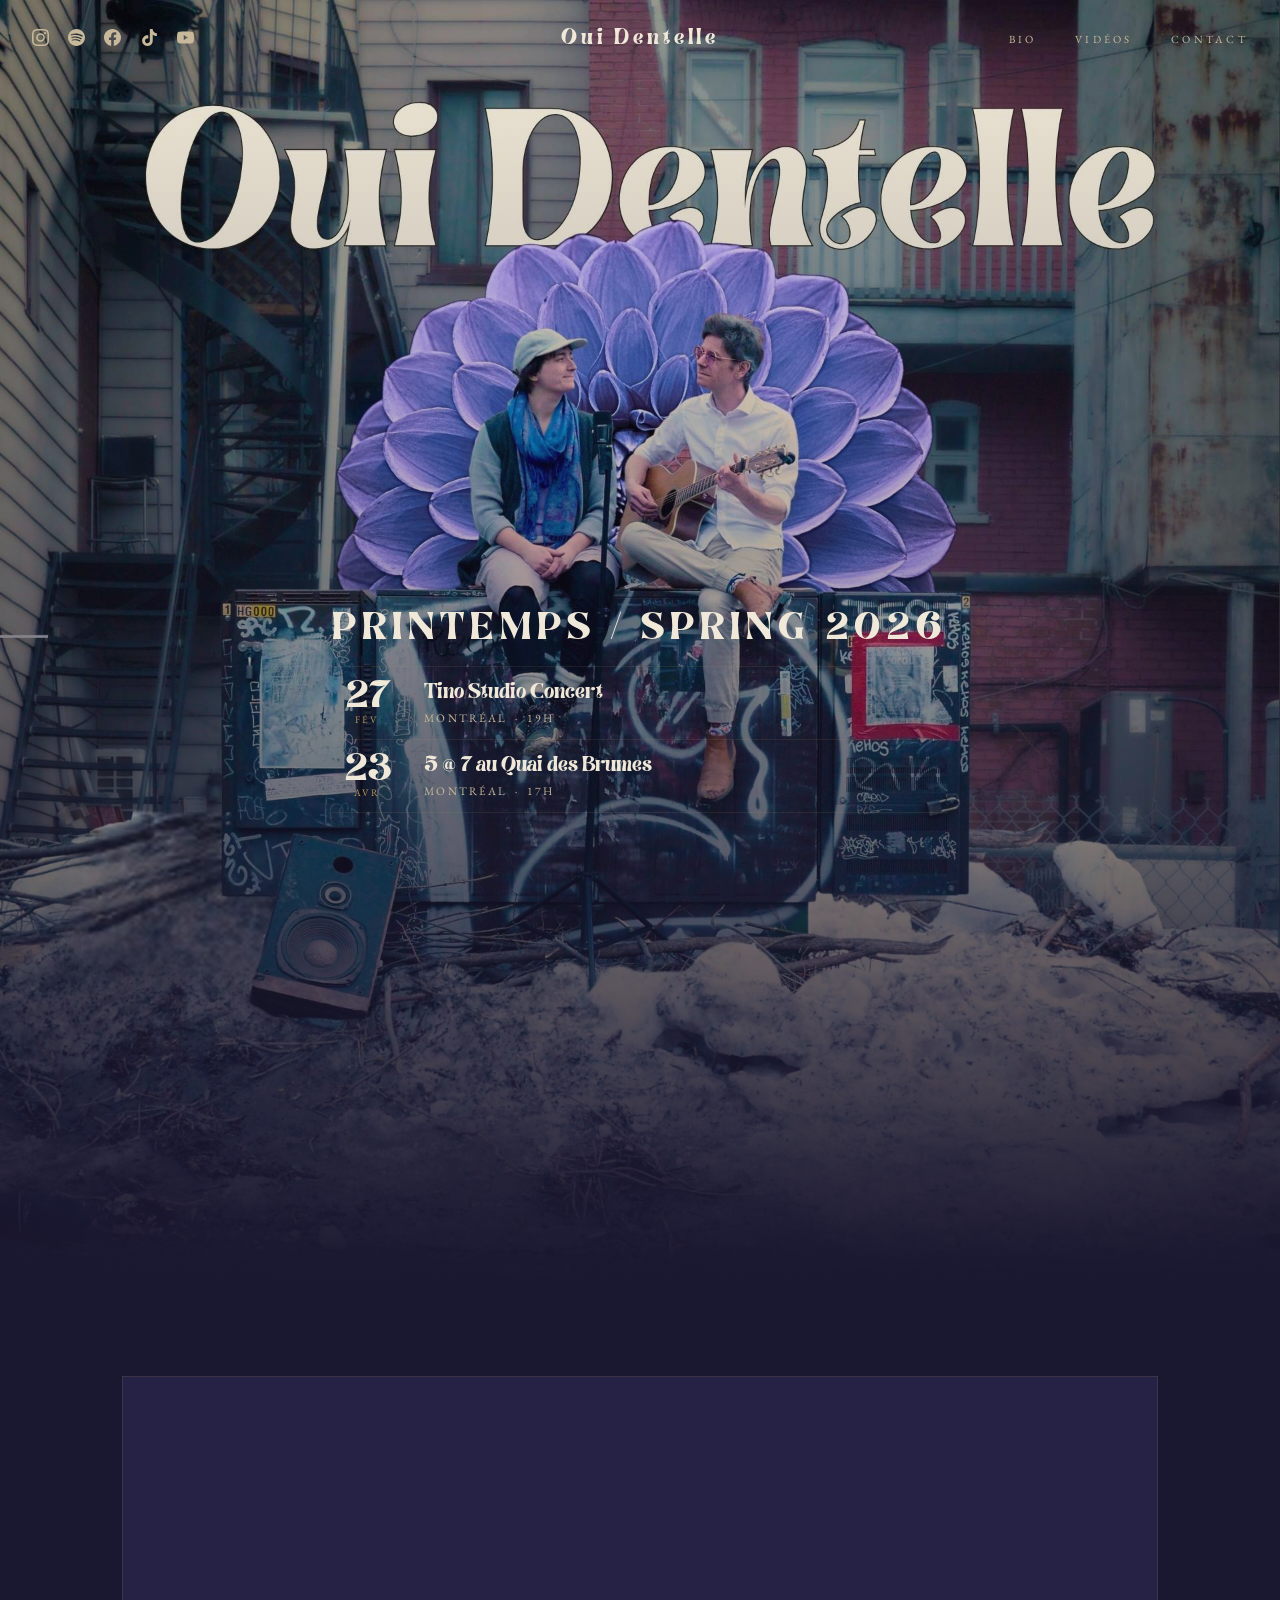
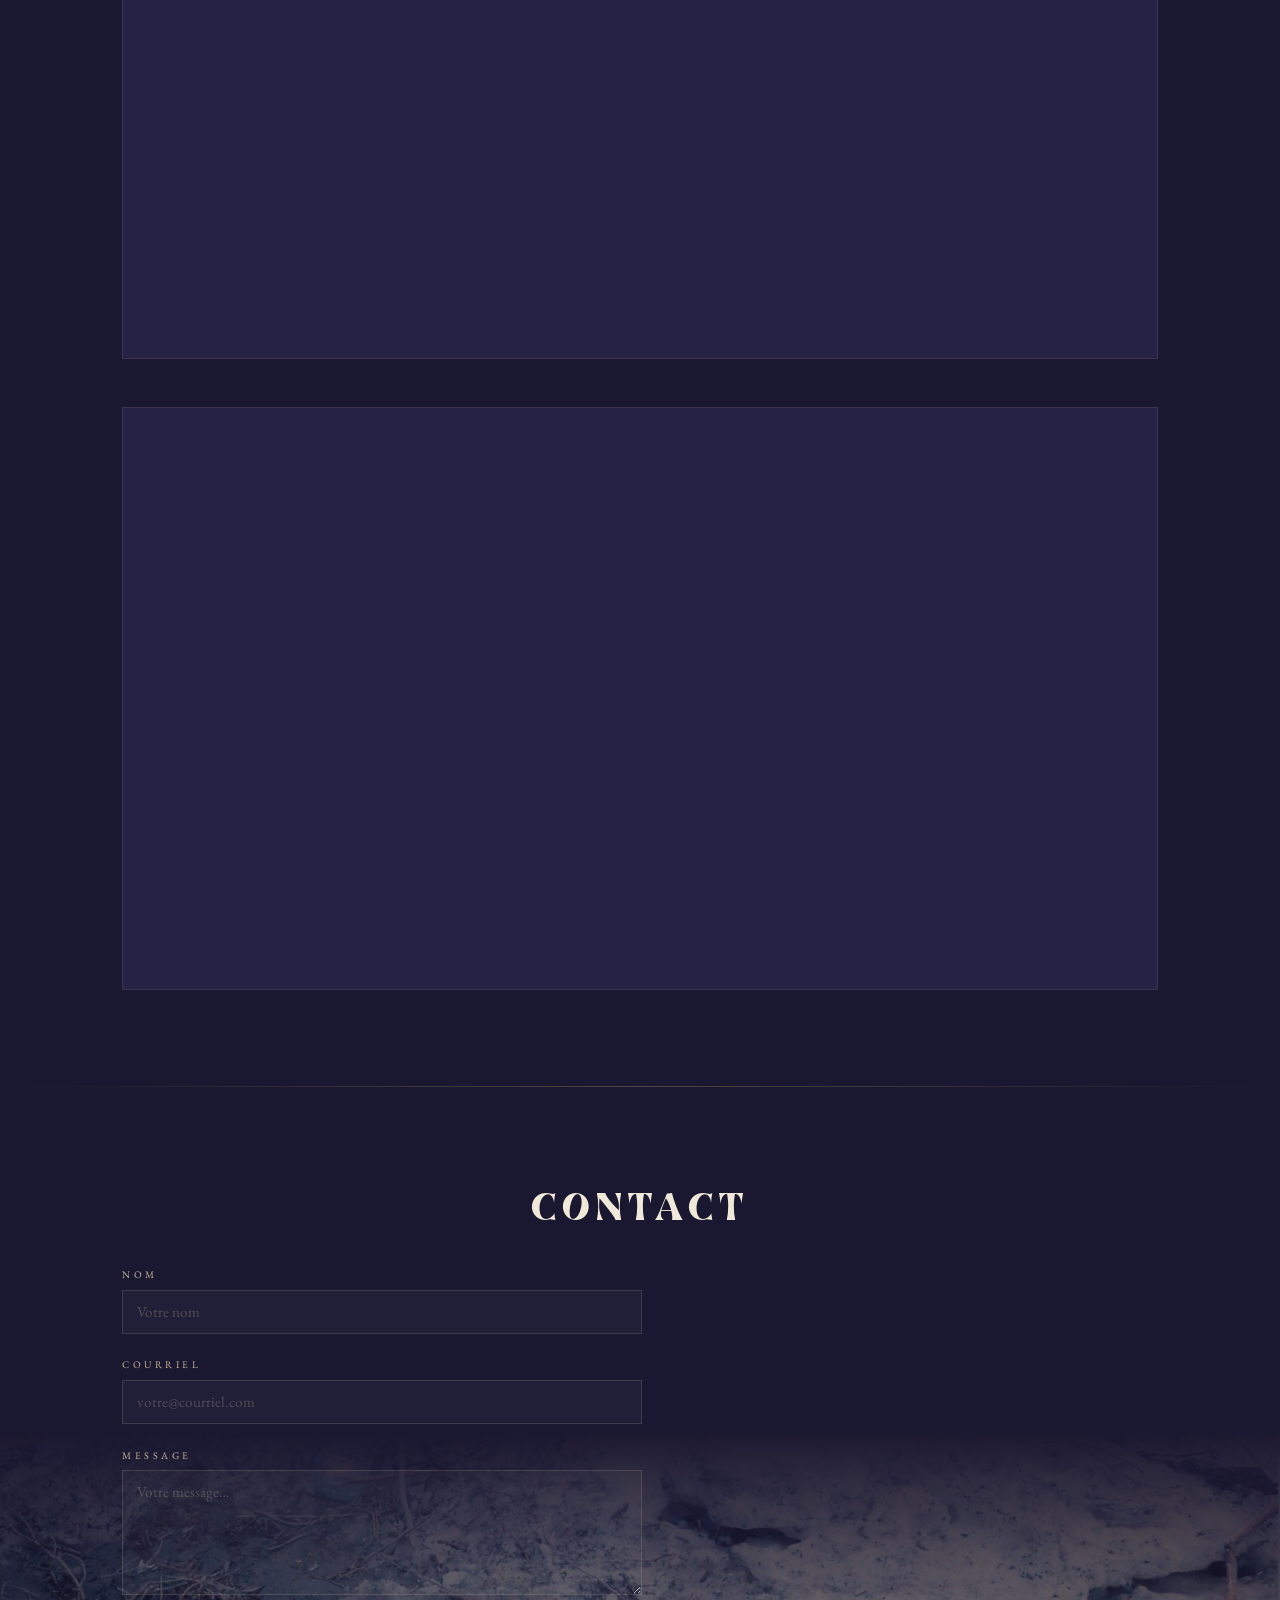
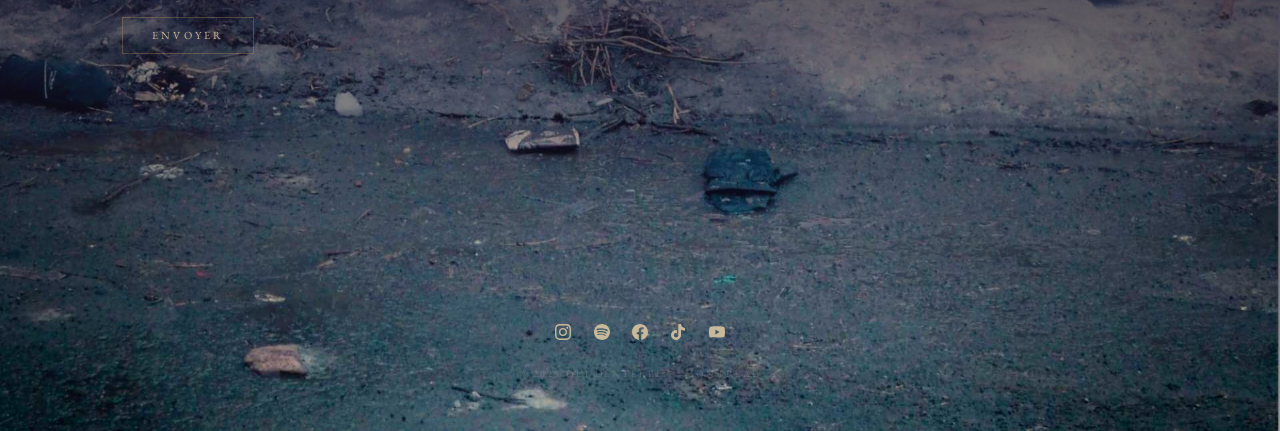
==== commit b5d4219c: "Vidéos: ajout qv_J8iWC2vE en #1, ffX9yiJTXd8 en #2 https://claude.ai/code/session_01GXBp2cWPhtpKe2u6" ====
--- a/index.html
+++ b/index.html
@@ -94,19 +94,19 @@
     <div class="video-grid">
       <div class="video-frame">
         <iframe
+          src="https://www.youtube.com/embed/qv_J8iWC2vE?rel=0&modestbranding=1"
+          allowfullscreen
+          allow="autoplay; encrypted-media"
+          title="Oui Dentelle"
+        ></iframe>
+      </div>
+      <div class="video-frame">
+        <iframe
           src="https://www.youtube.com/embed/ffX9yiJTXd8?rel=0&modestbranding=1"
           allowfullscreen
           allow="autoplay; encrypted-media"
           title="Oui Dentelle"
         ></iframe>
-      </div>
-      <div class="video-frame video-frame--placeholder">
-        <div class="video-placeholder">
-          <div class="play-circle">
-            <svg viewBox="0 0 24 24"><path d="M8 5v14l11-7z"/></svg>
-          </div>
-          <span>Vidéo à venir</span>
-        </div>
       </div>
     </div>
   </section>
--- a/src/style.css
+++ b/src/style.css
@@ -521,8 +521,9 @@
 @media (max-width: 860px) {
   :root { --px: 1.5rem; }
 
-  /* Hero mobile 900×1200 → ratio 3:4 */
-  .hero { aspect-ratio: 3 / 4; }
+  /* Hero mobile : image entière, sans recadrage */
+  .hero { aspect-ratio: unset; }
+  .hero-img { position: relative; inset: unset; height: auto; }
 
   /* Chevauchement du footer réduit sur mobile */
   .footer { margin-top: -6rem; }
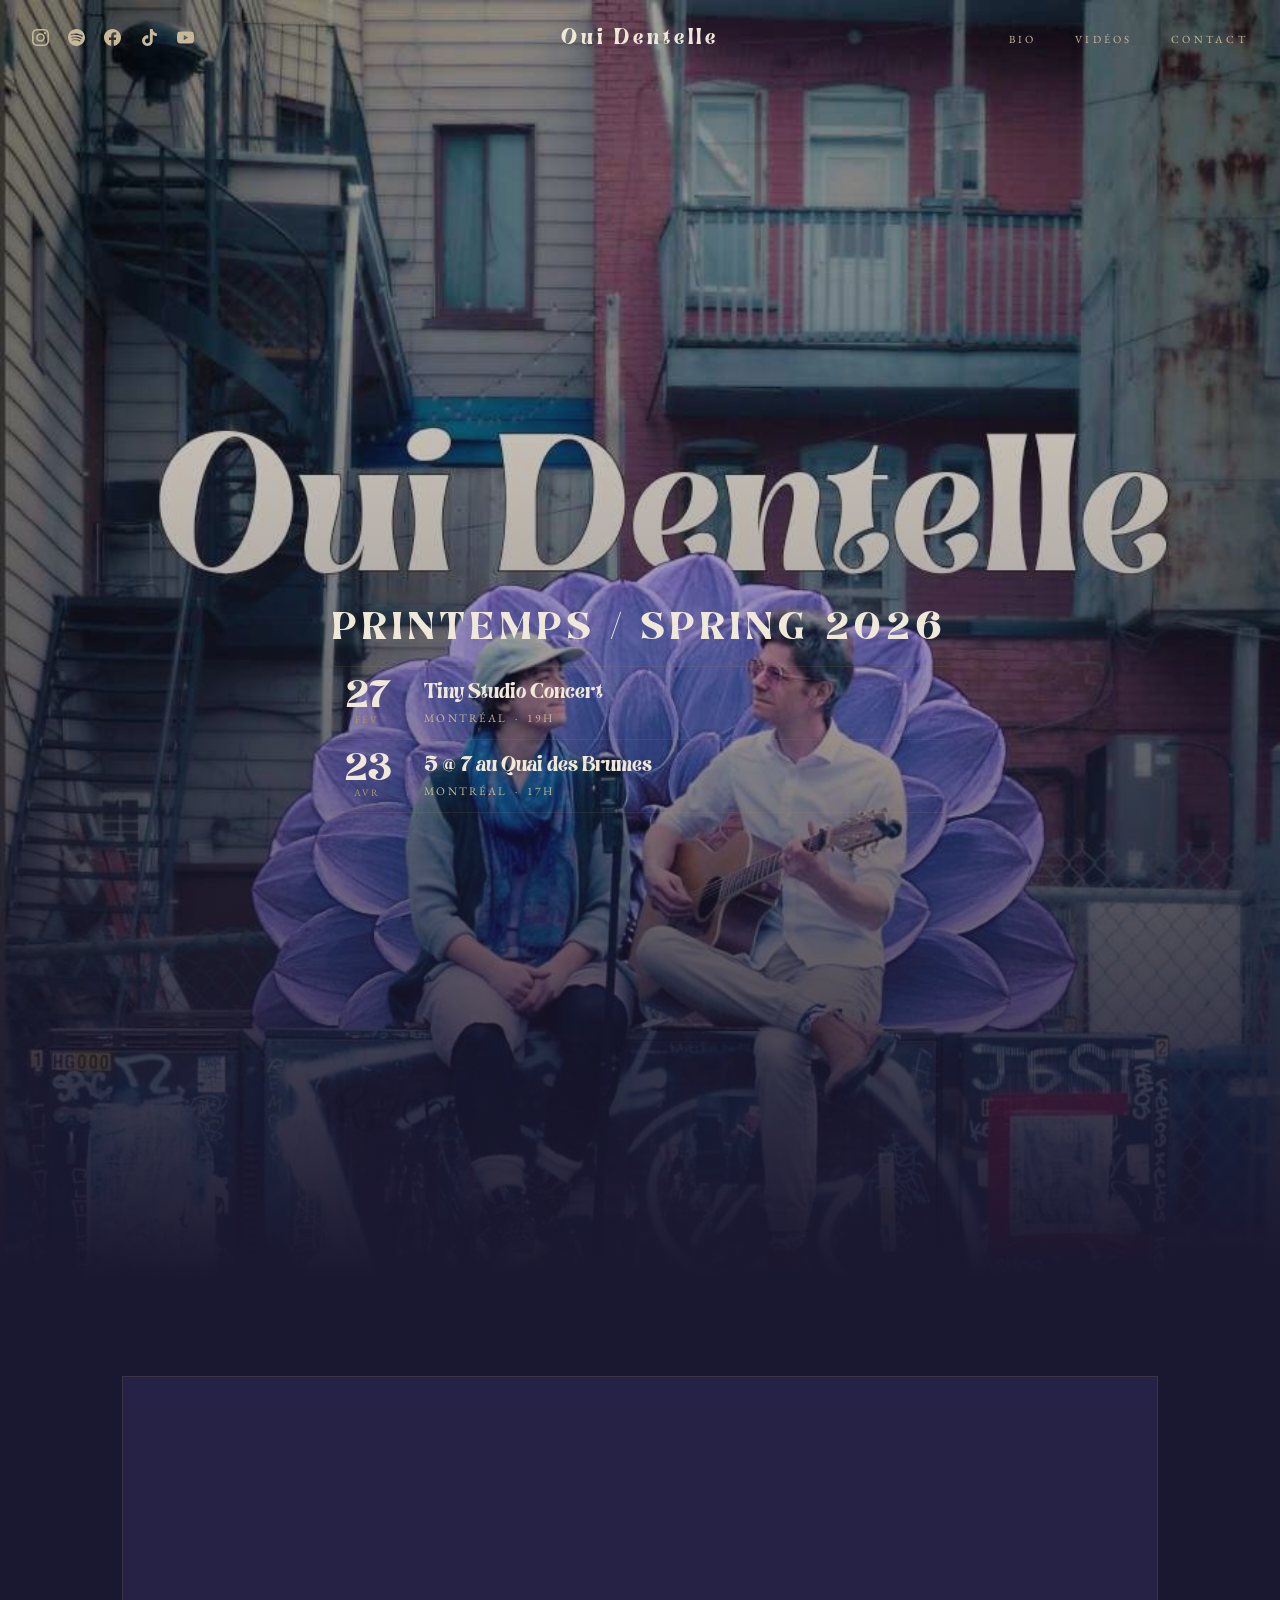
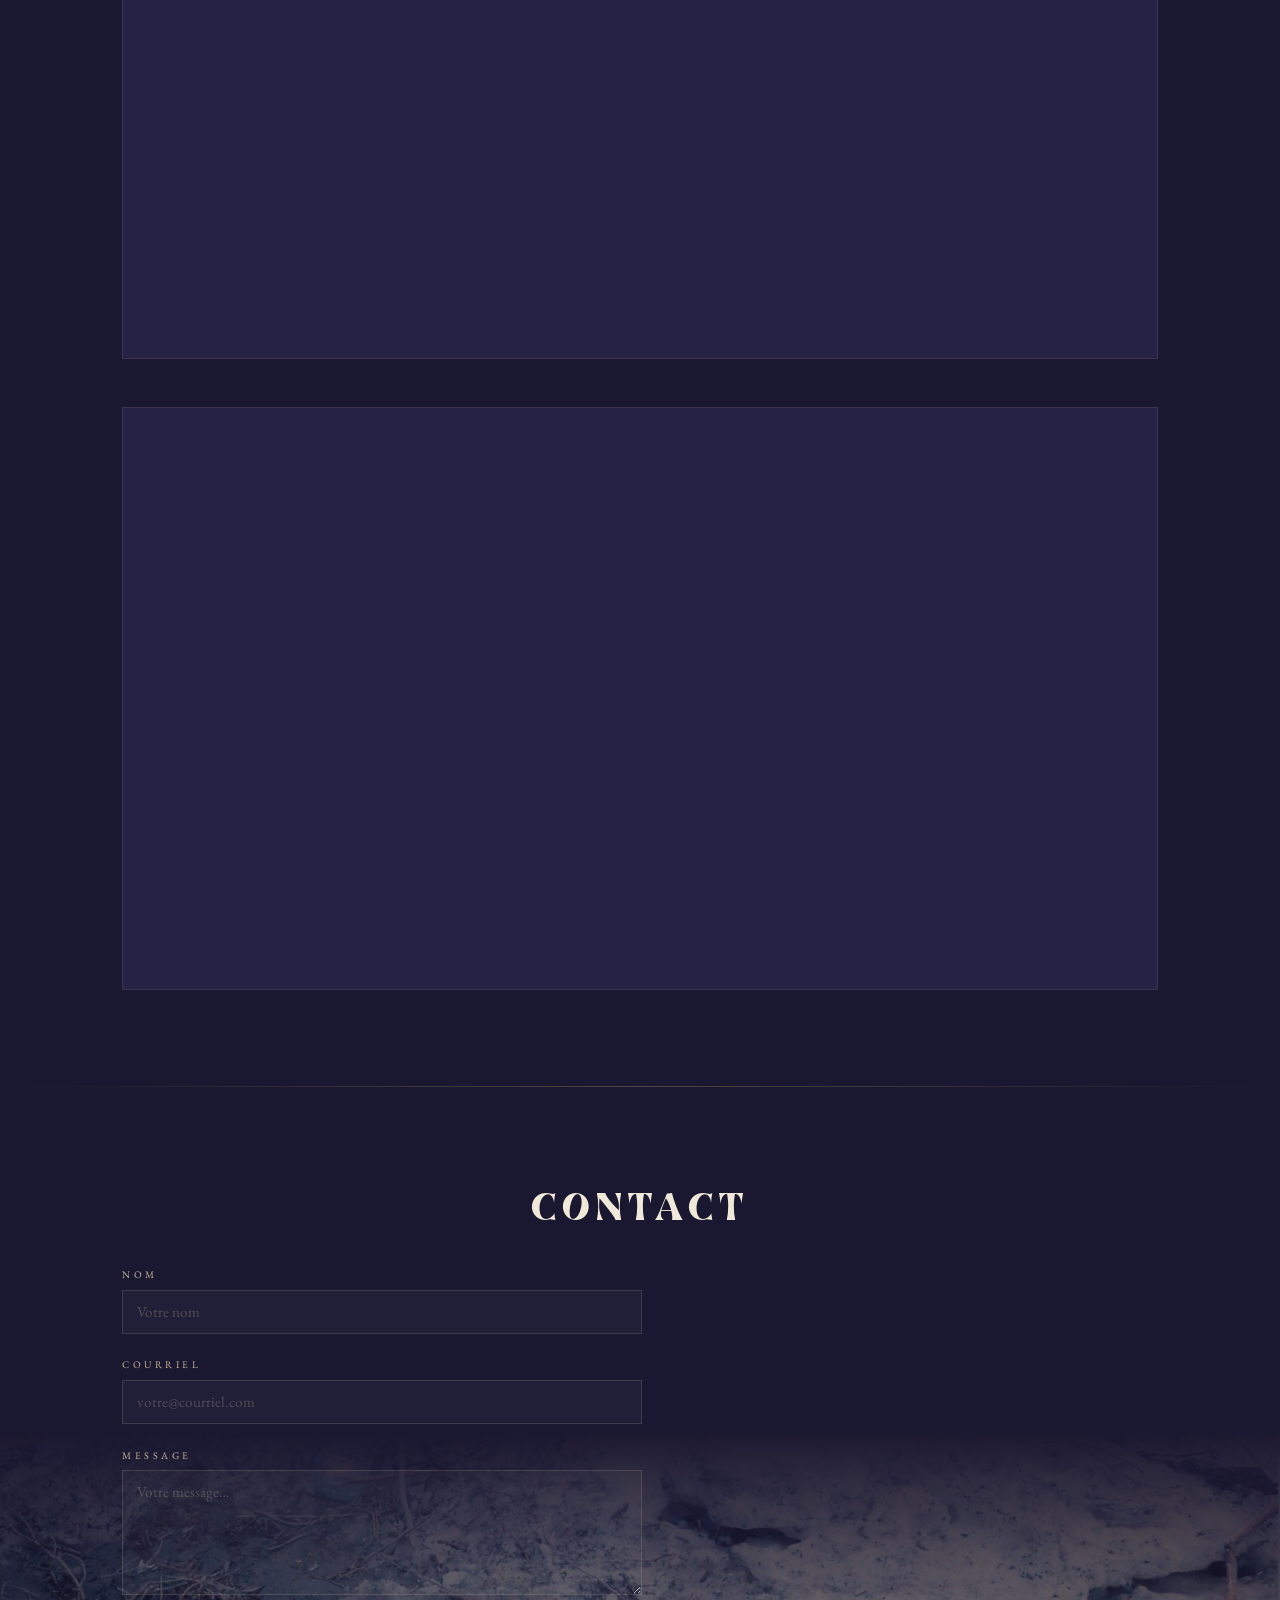
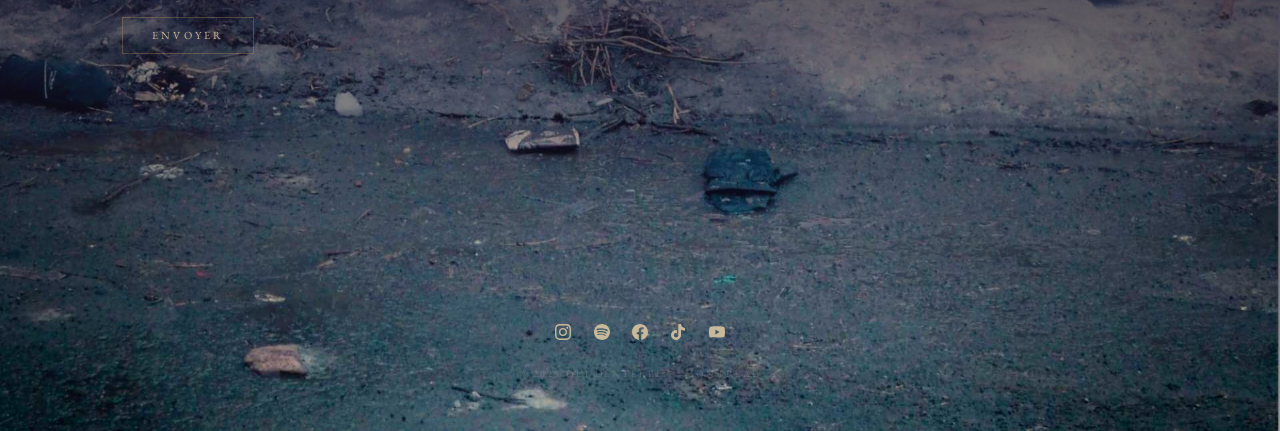
==== commit 7270dab6: "Mobile: burger visible, hero image complète, dates à 66%, typo Tiny Studio - nav-social caché sur mo" ====
--- a/index.html
+++ b/index.html
@@ -56,7 +56,10 @@
        HERO
        ═══════════════════════════════════════ -->
   <section class="hero">
-    <img src="OuiDentelleHeroSquare3.jpg" alt="Oui Dentelle" class="hero-img" />
+    <picture>
+      <source srcset="OuiDentelleHeroMobileLong.jpg" media="(max-width: 860px)" />
+      <img src="OuiDentelleHeroSquare3.jpg" alt="Oui Dentelle" class="hero-img" />
+    </picture>
     <h1 class="sr-only">Oui Dentelle</h1>
     <div class="hero-overlay"></div>
     <div class="hero-dates">
@@ -68,7 +71,7 @@
             <span class="show-month">Fév</span>
           </div>
           <div class="show-details">
-            <span class="show-venue">Tino Studio Concert</span>
+            <span class="show-venue">Tiny Studio Concert</span>
             <span class="show-city">Montréal &nbsp;·&nbsp; 19h </span>
           </div>
         </div>
--- a/src/style.css
+++ b/src/style.css
@@ -521,9 +521,15 @@
 @media (max-width: 860px) {
   :root { --px: 1.5rem; }
 
-  /* Hero mobile : image entière, sans recadrage */
+  /* Icônes sociales cachées dans la nav → burger visible, nav non surchargée */
+  .nav-social { display: none; }
+
+  /* Hero mobile : flux naturel = image entière garantie, jamais recadrée */
   .hero { aspect-ratio: unset; }
-  .hero-img { position: relative; inset: unset; height: auto; }
+  .hero-img { position: relative; inset: unset; width: 100%; height: auto; }
+
+  /* Dates après 975px sur image 1500px de haut (= 65%) → 66% */
+  .hero-dates { top: 66%; }
 
   /* Chevauchement du footer réduit sur mobile */
   .footer { margin-top: -6rem; }
@@ -548,11 +554,8 @@
   .nav-links li    { width: 100%; text-align: center; }
   .nav-links a     { display: block; padding: 0.9rem 0; font-size: 0.75rem; }
   .nav-burger      { display: flex; }
-
-
 }
 
 @media (max-width: 540px) {
-  .section    { padding-block: 4rem; }
-  .hero-dates { top: 55%; }
-}
+  .section { padding-block: 4rem; }
+}
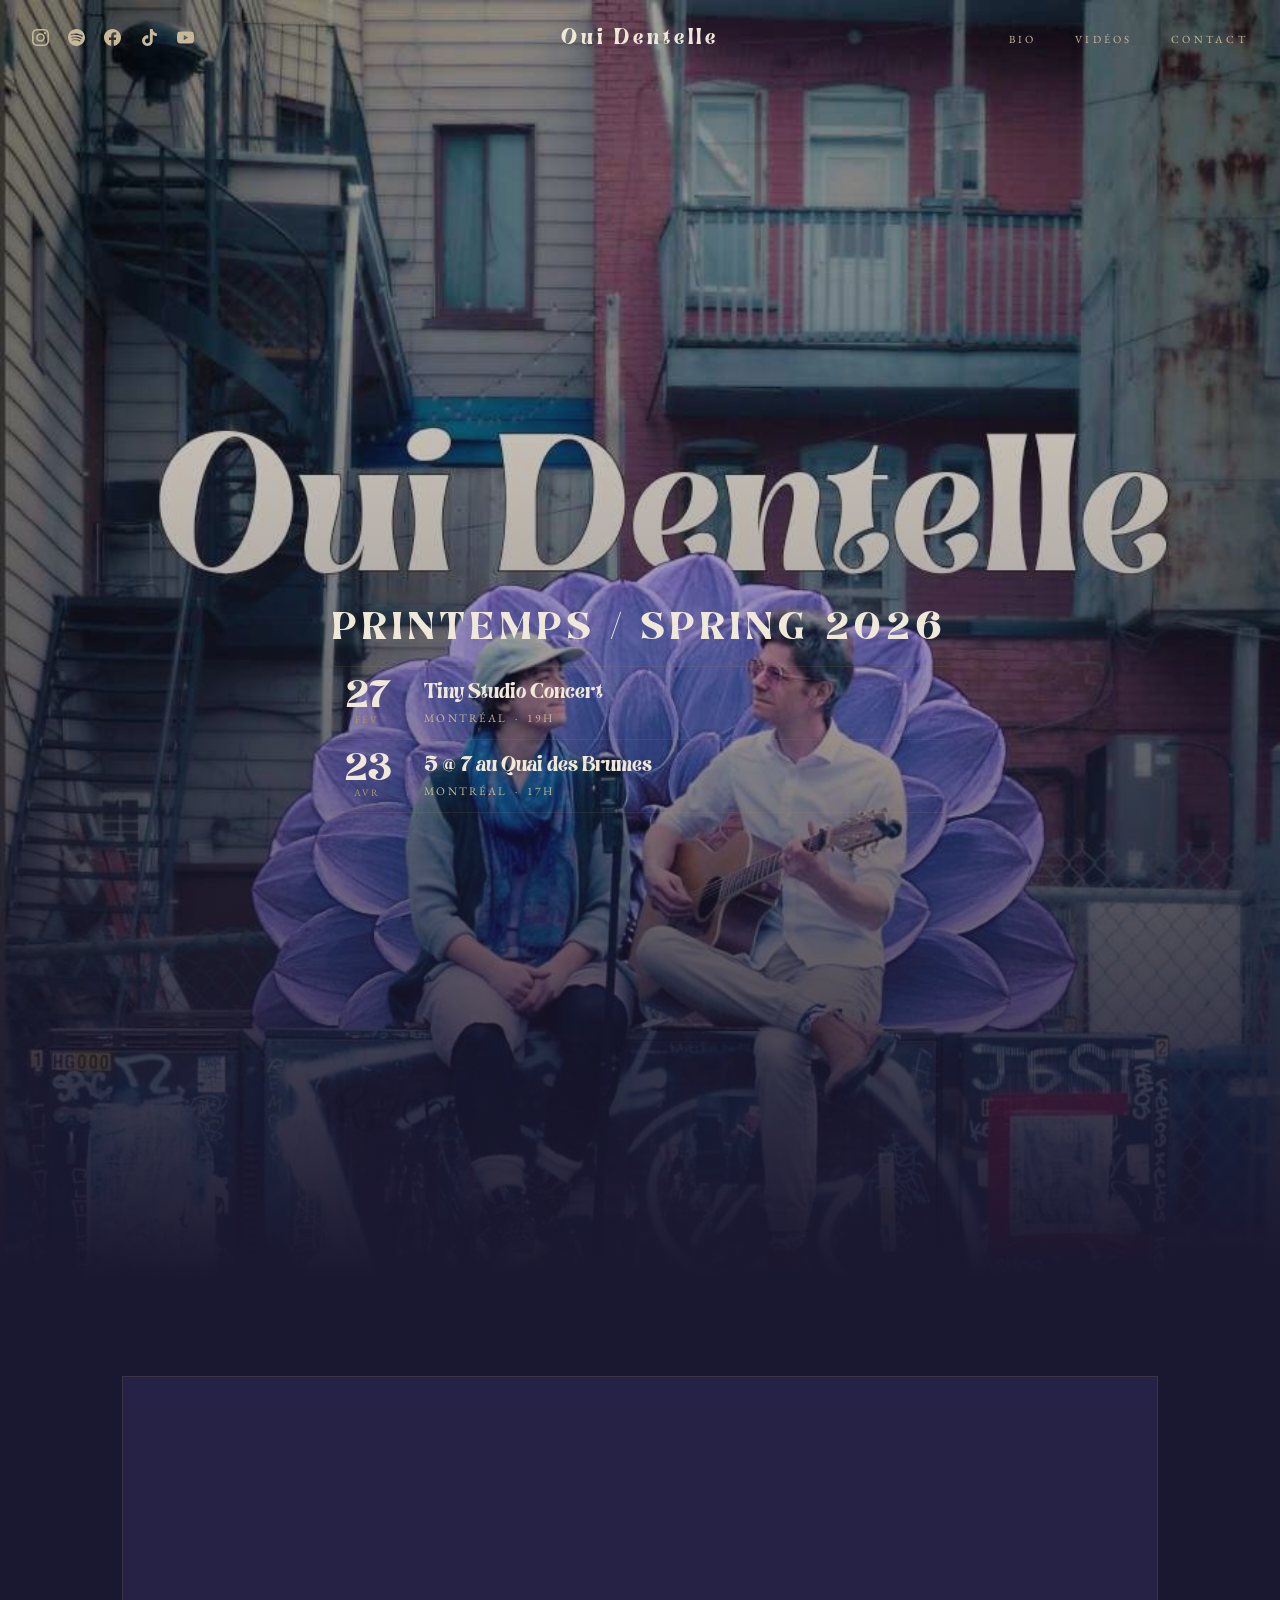
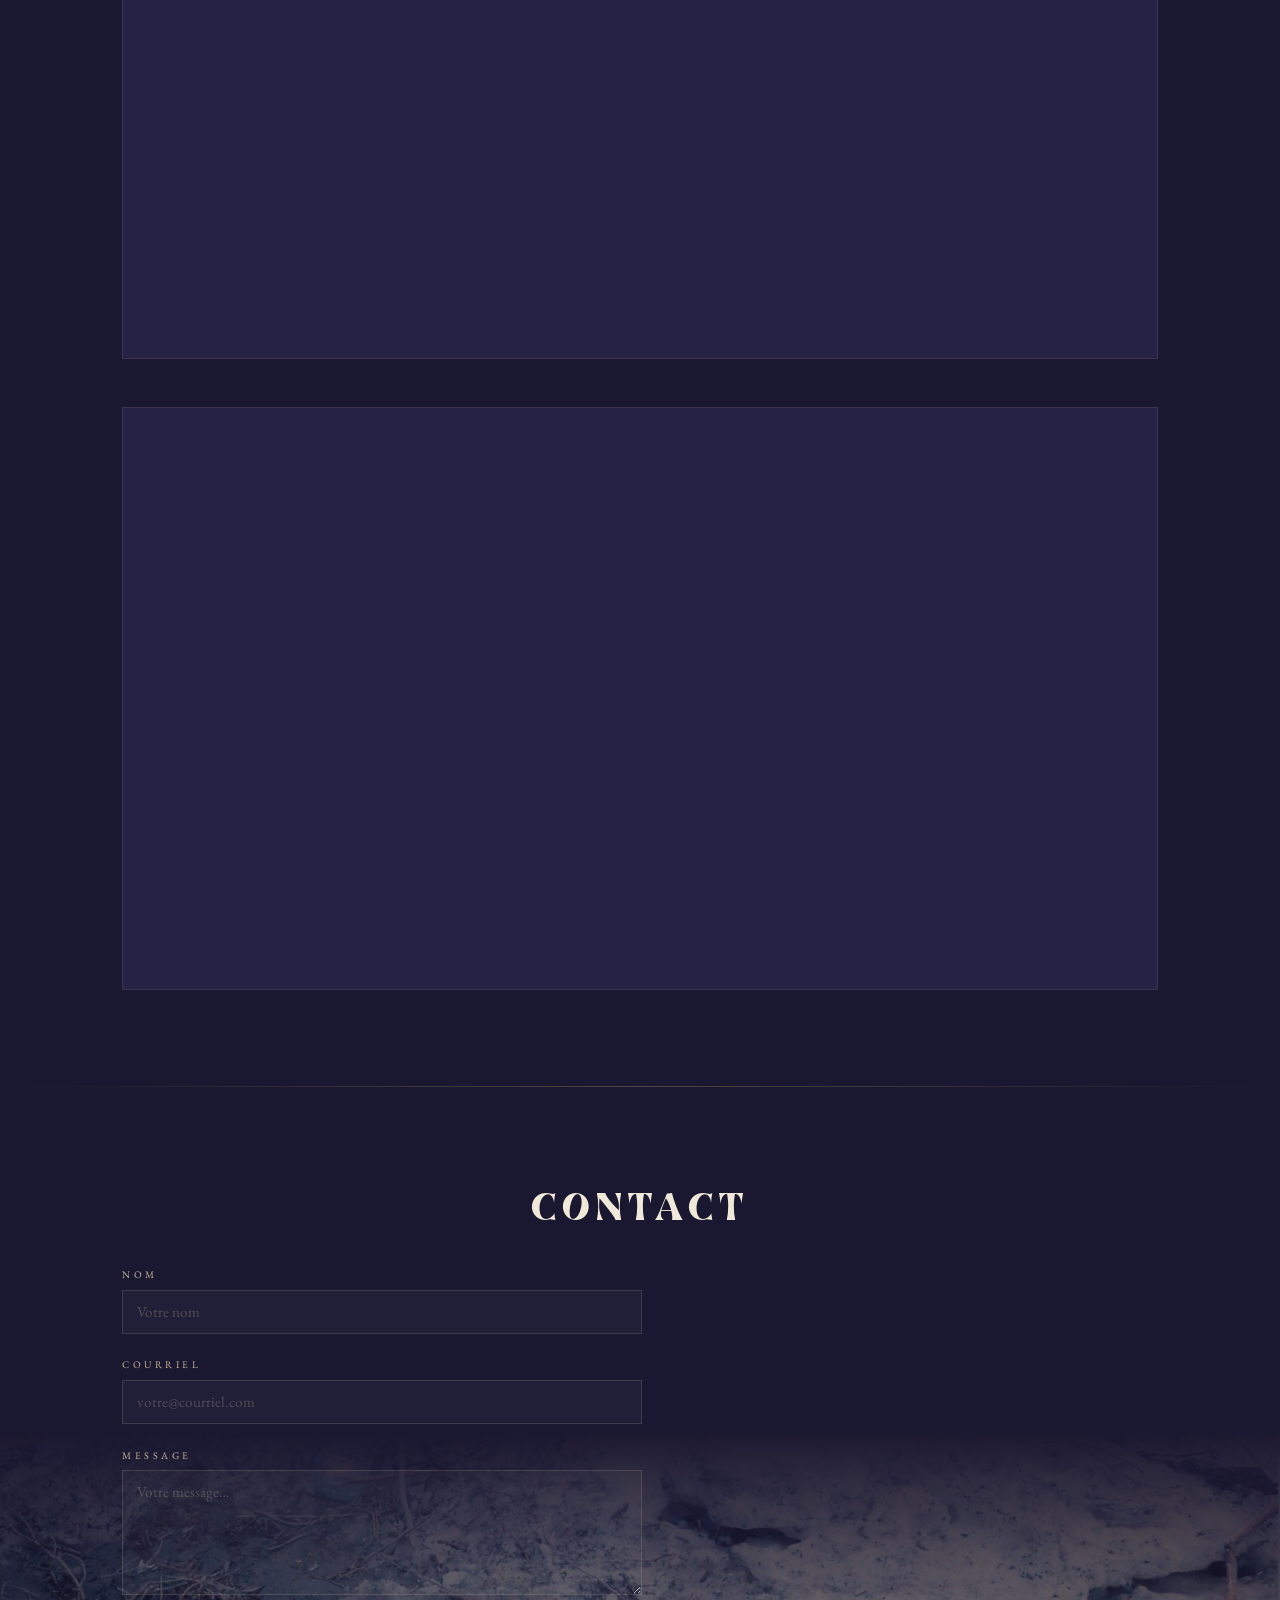
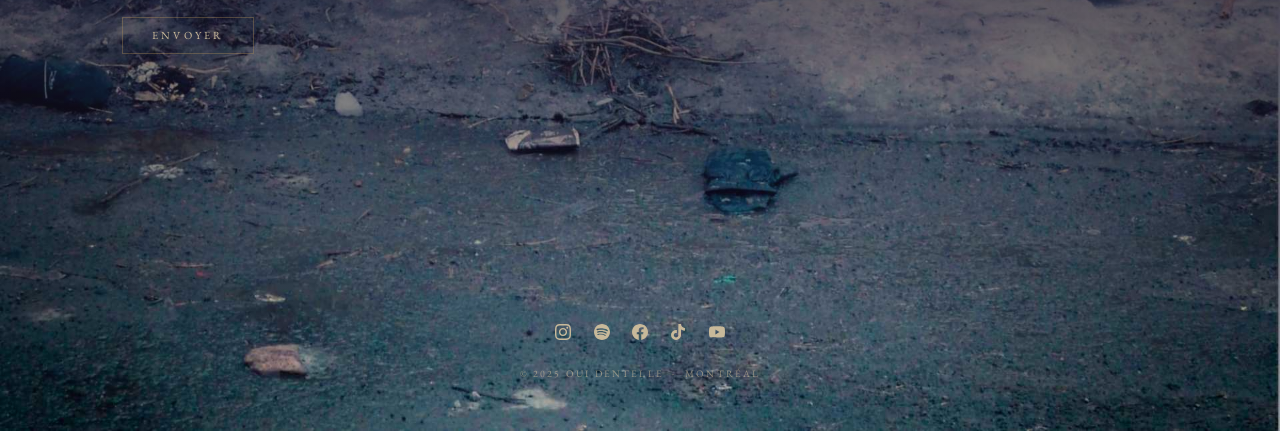
==== commit 909d2dec: "Update index.html" ====
--- a/index.html
+++ b/index.html
@@ -97,7 +97,7 @@
     <div class="video-grid">
       <div class="video-frame">
         <iframe
-          src="https://www.youtube.com/embed/qv_J8iWC2vE?rel=0&modestbranding=1"
+          src="https://youtu.be/OjccB3EAOjQ?si=fndNWaqMGgEj25EG"
           allowfullscreen
           allow="autoplay; encrypted-media"
           title="Oui Dentelle"
--- a/src/style.css
+++ b/src/style.css
@@ -454,7 +454,7 @@
   font-size: 0.62rem;
   letter-spacing: 0.22em;
   text-transform: uppercase;
-  color: rgba(200,185,154,0.25);
+  color: rgba(200,185,154,0.65);
 }
 
 /* ─── BIO PAGE ────────────────────────────────────────────── */
@@ -521,18 +521,21 @@
 @media (max-width: 860px) {
   :root { --px: 1.5rem; }
 
-  /* Icônes sociales cachées dans la nav → burger visible, nav non surchargée */
-  .nav-social { display: none; }
-
-  /* Hero mobile : flux naturel = image entière garantie, jamais recadrée */
-  .hero { aspect-ratio: unset; }
-  .hero-img { position: relative; inset: unset; width: 100%; height: auto; }
-
-  /* Dates après 975px sur image 1500px de haut (= 65%) → 66% */
-  .hero-dates { top: 66%; }
-
-  /* Chevauchement du footer réduit sur mobile */
-  .footer { margin-top: -6rem; }
+  /* Nav mobile : icônes plus petites pour coexister avec le burger */
+  .nav-social { gap: 0.7rem; }
+  .nav-social svg { width: 14px; height: 14px; }
+
+  /* Hero mobile : ratio exact de l'image, aucun recadrage */
+  .hero {
+    aspect-ratio: unset;
+    min-height: calc(100vw * 1500 / 900);
+  }
+
+  /* Dates : position en px calquée sur l'image (975px sur 1500px → 65% de la hauteur rendue) */
+  .hero-dates { top: calc(100vw * 975 / 900); }
+
+  /* Pas de chevauchement footer sur mobile */
+  .footer { margin-top: 0; }
 
   .about-grid { grid-template-columns: 1fr; gap: 3rem; }
   .about-photo-wrap::after { display: none; }
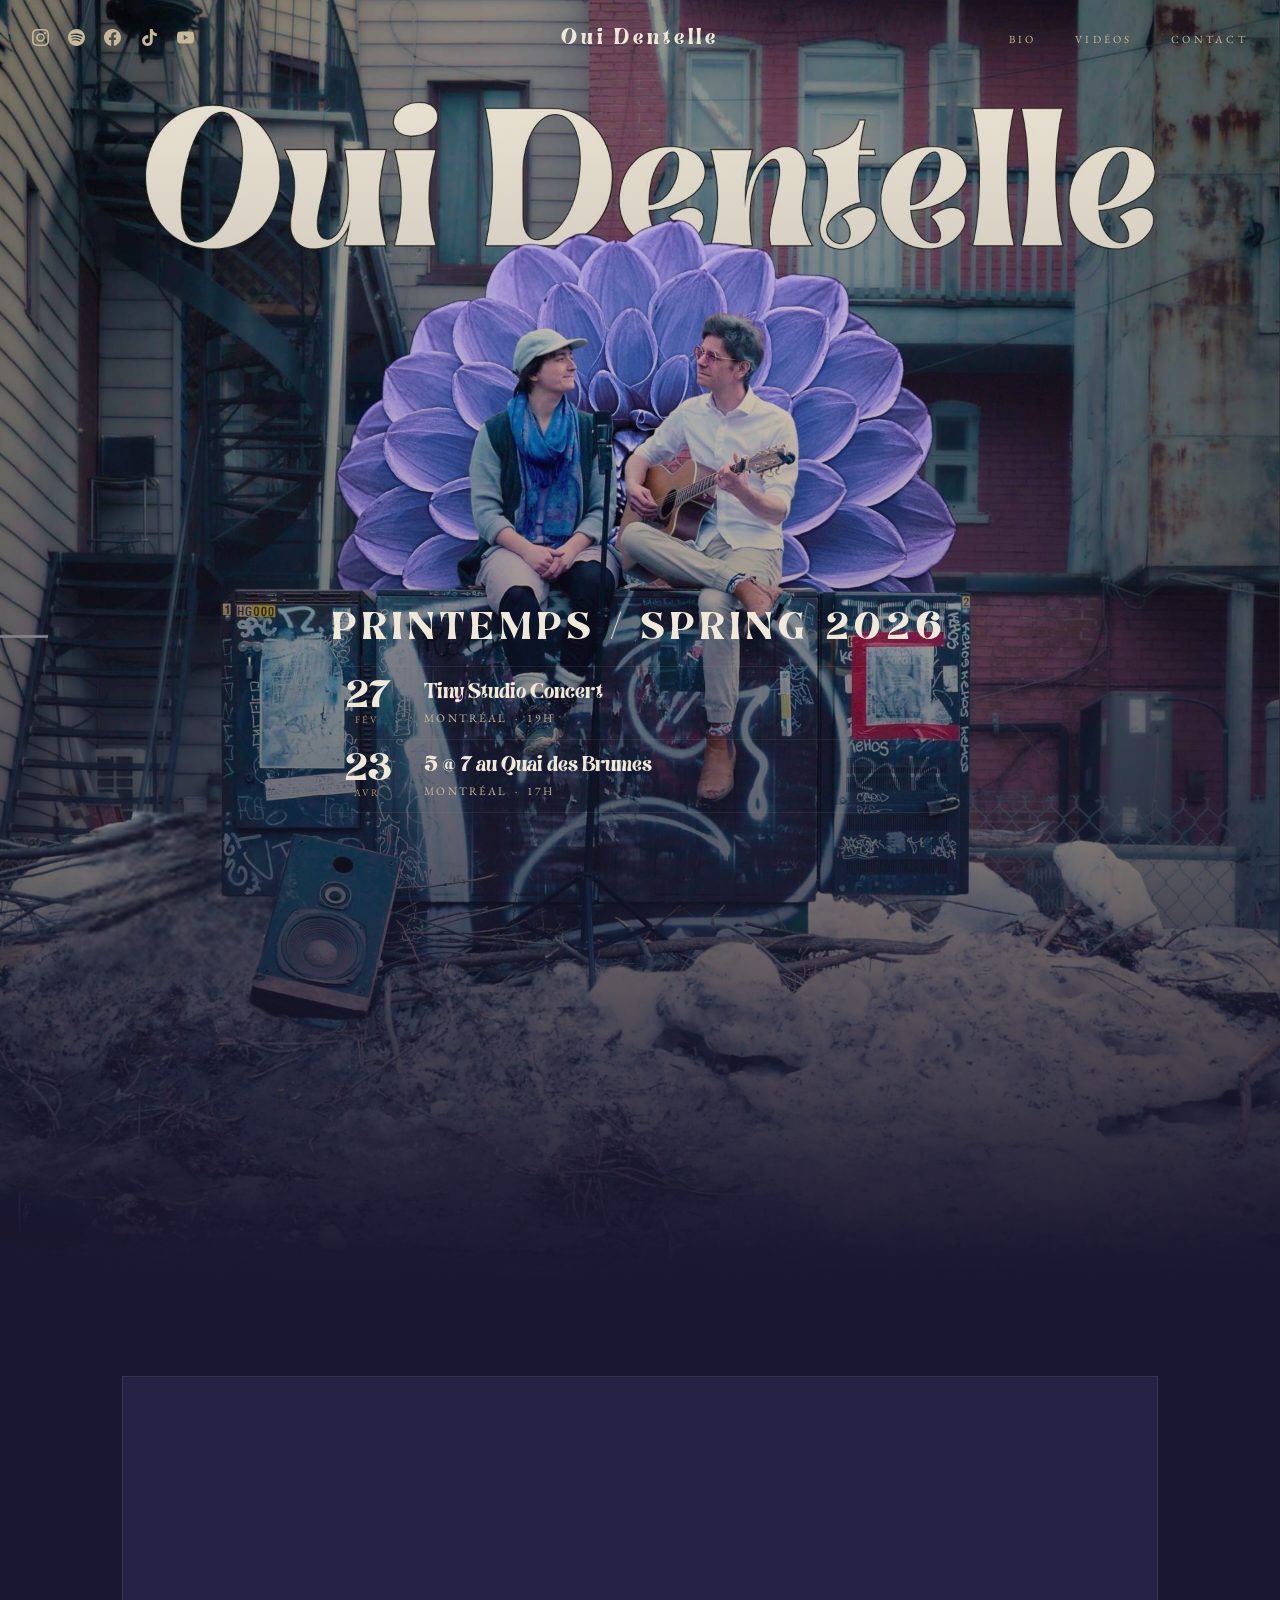
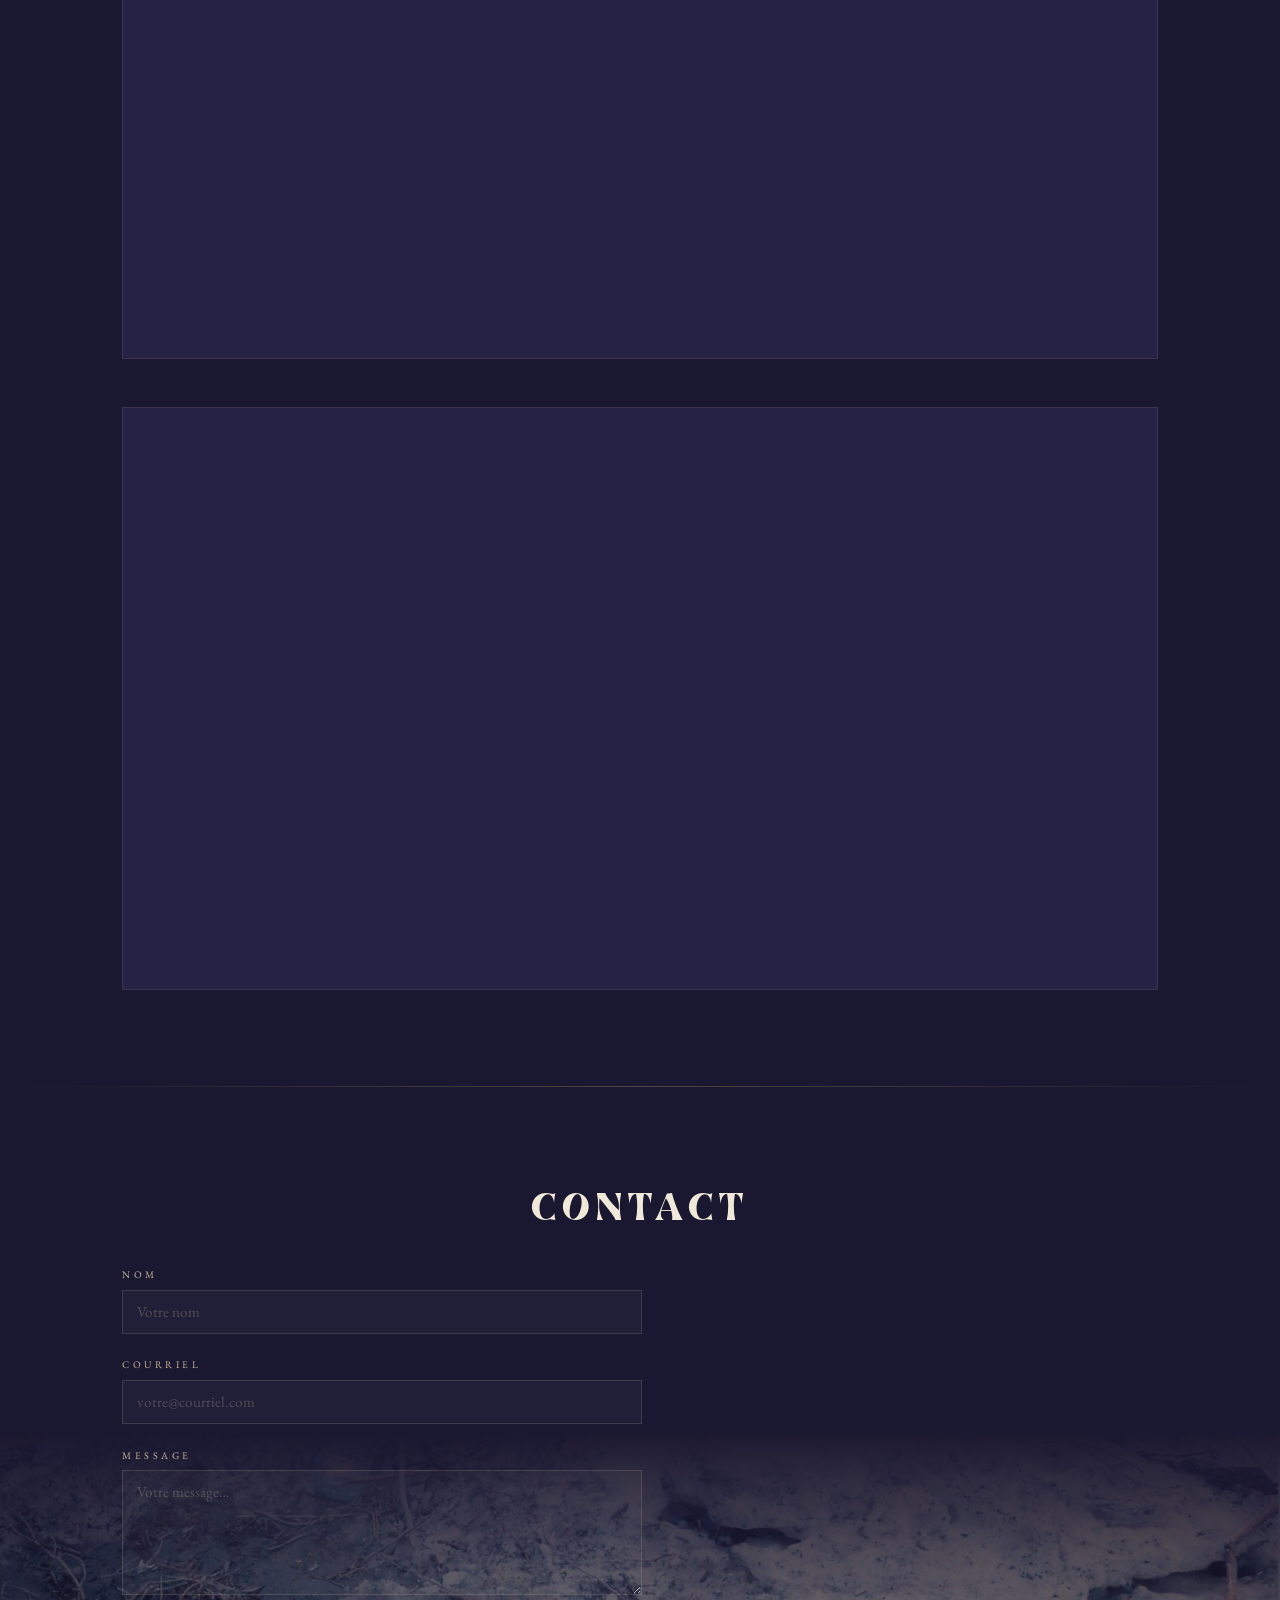
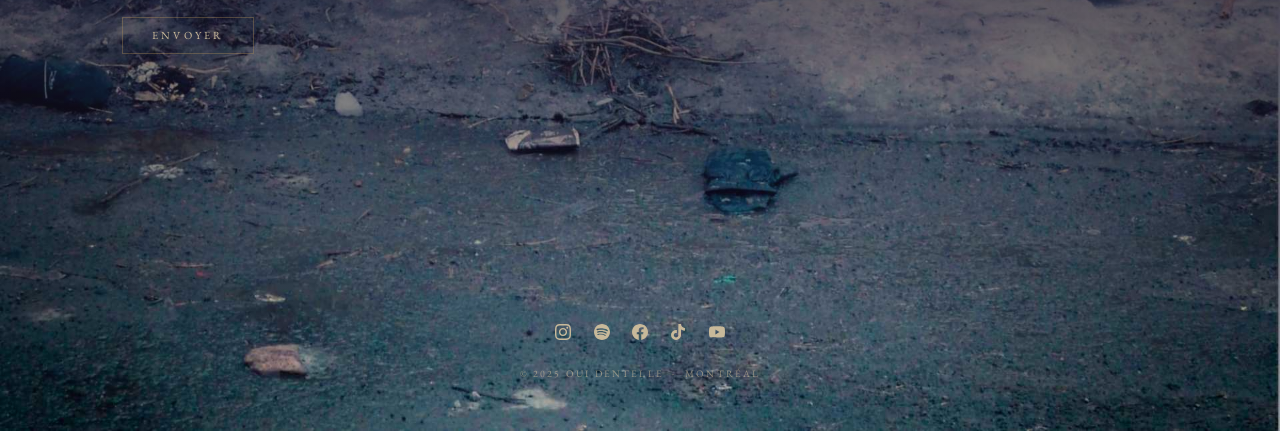
==== commit b763b64f: "Fix: mise à jour de la vidéo YouTube embarquée Remplacement de l'ancienne vidéo (ffX9yiJTXd8) par la" ====
--- a/index.html
+++ b/index.html
@@ -105,7 +105,7 @@
       </div>
       <div class="video-frame">
         <iframe
-          src="https://www.youtube.com/embed/ffX9yiJTXd8?rel=0&modestbranding=1"
+          src="https://www.youtube.com/embed/OjccB3EAOjQ?rel=0&modestbranding=1"
           allowfullscreen
           allow="autoplay; encrypted-media"
           title="Oui Dentelle"
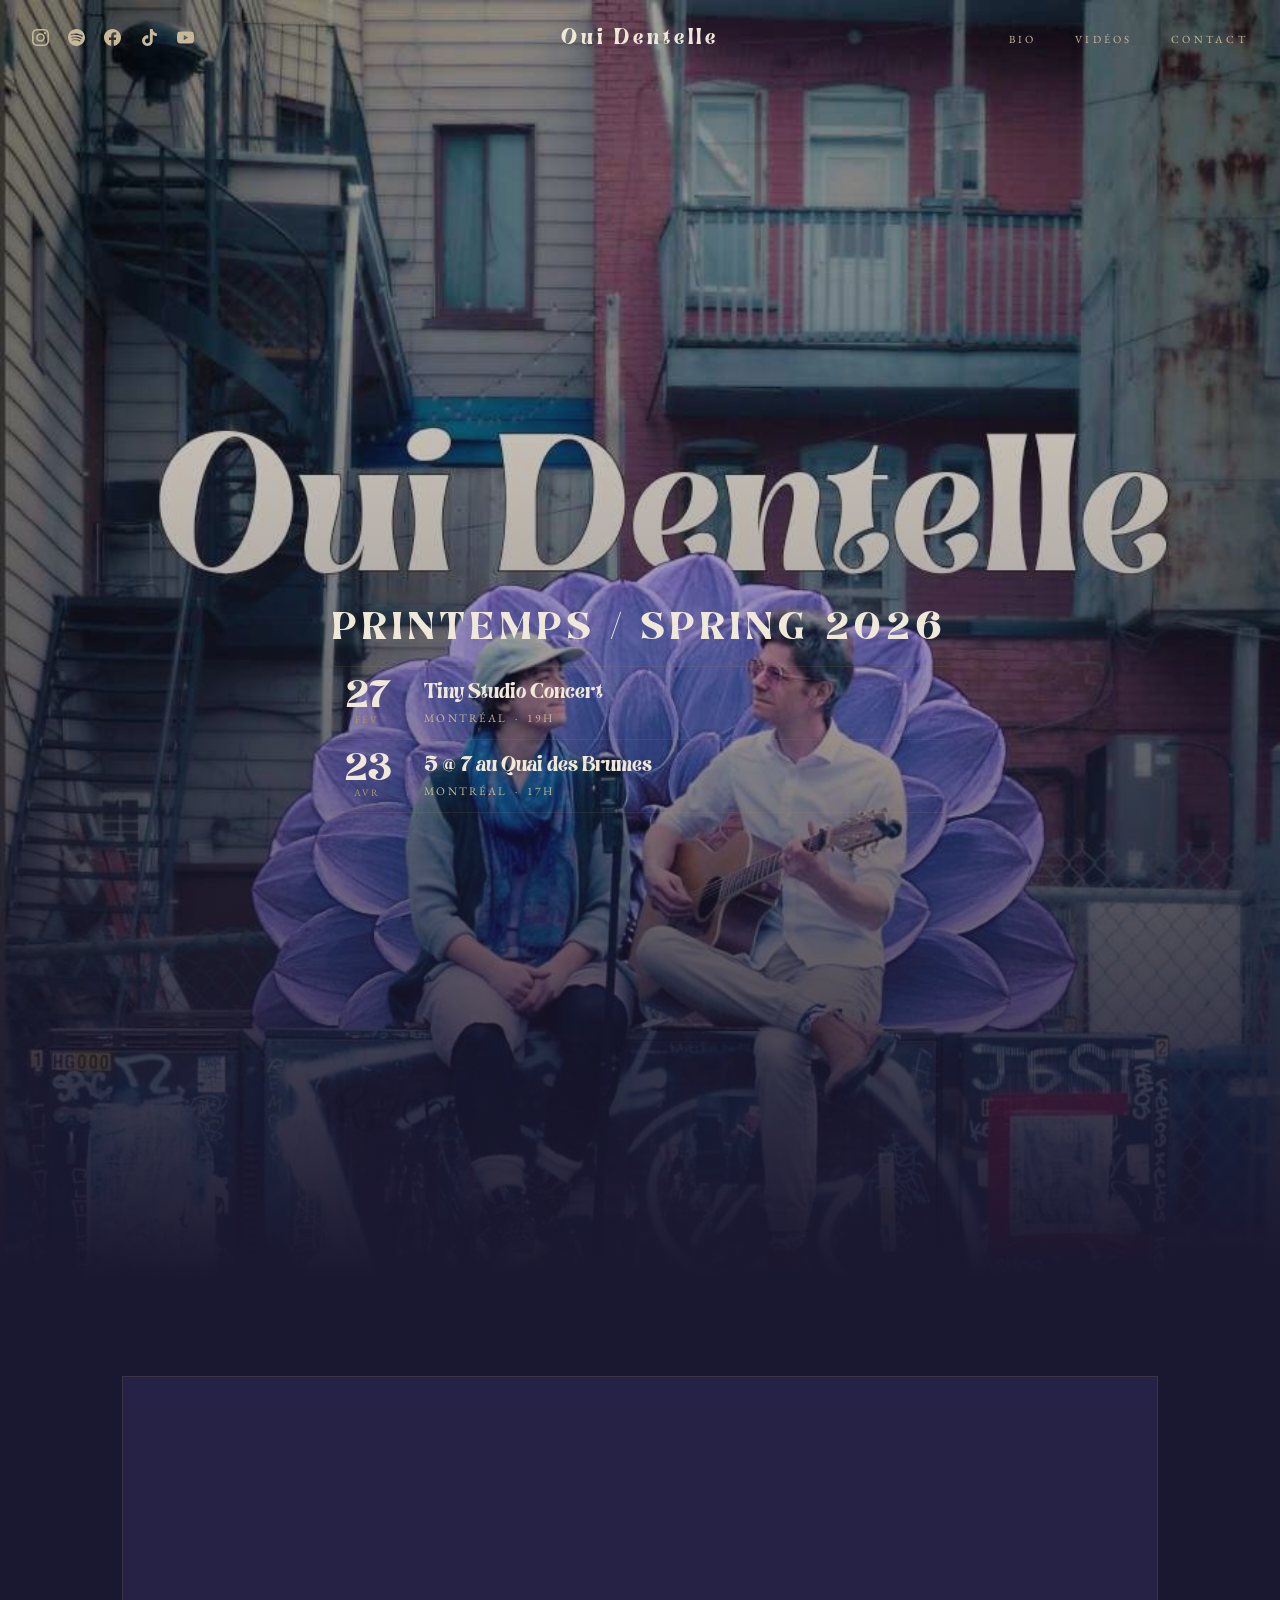
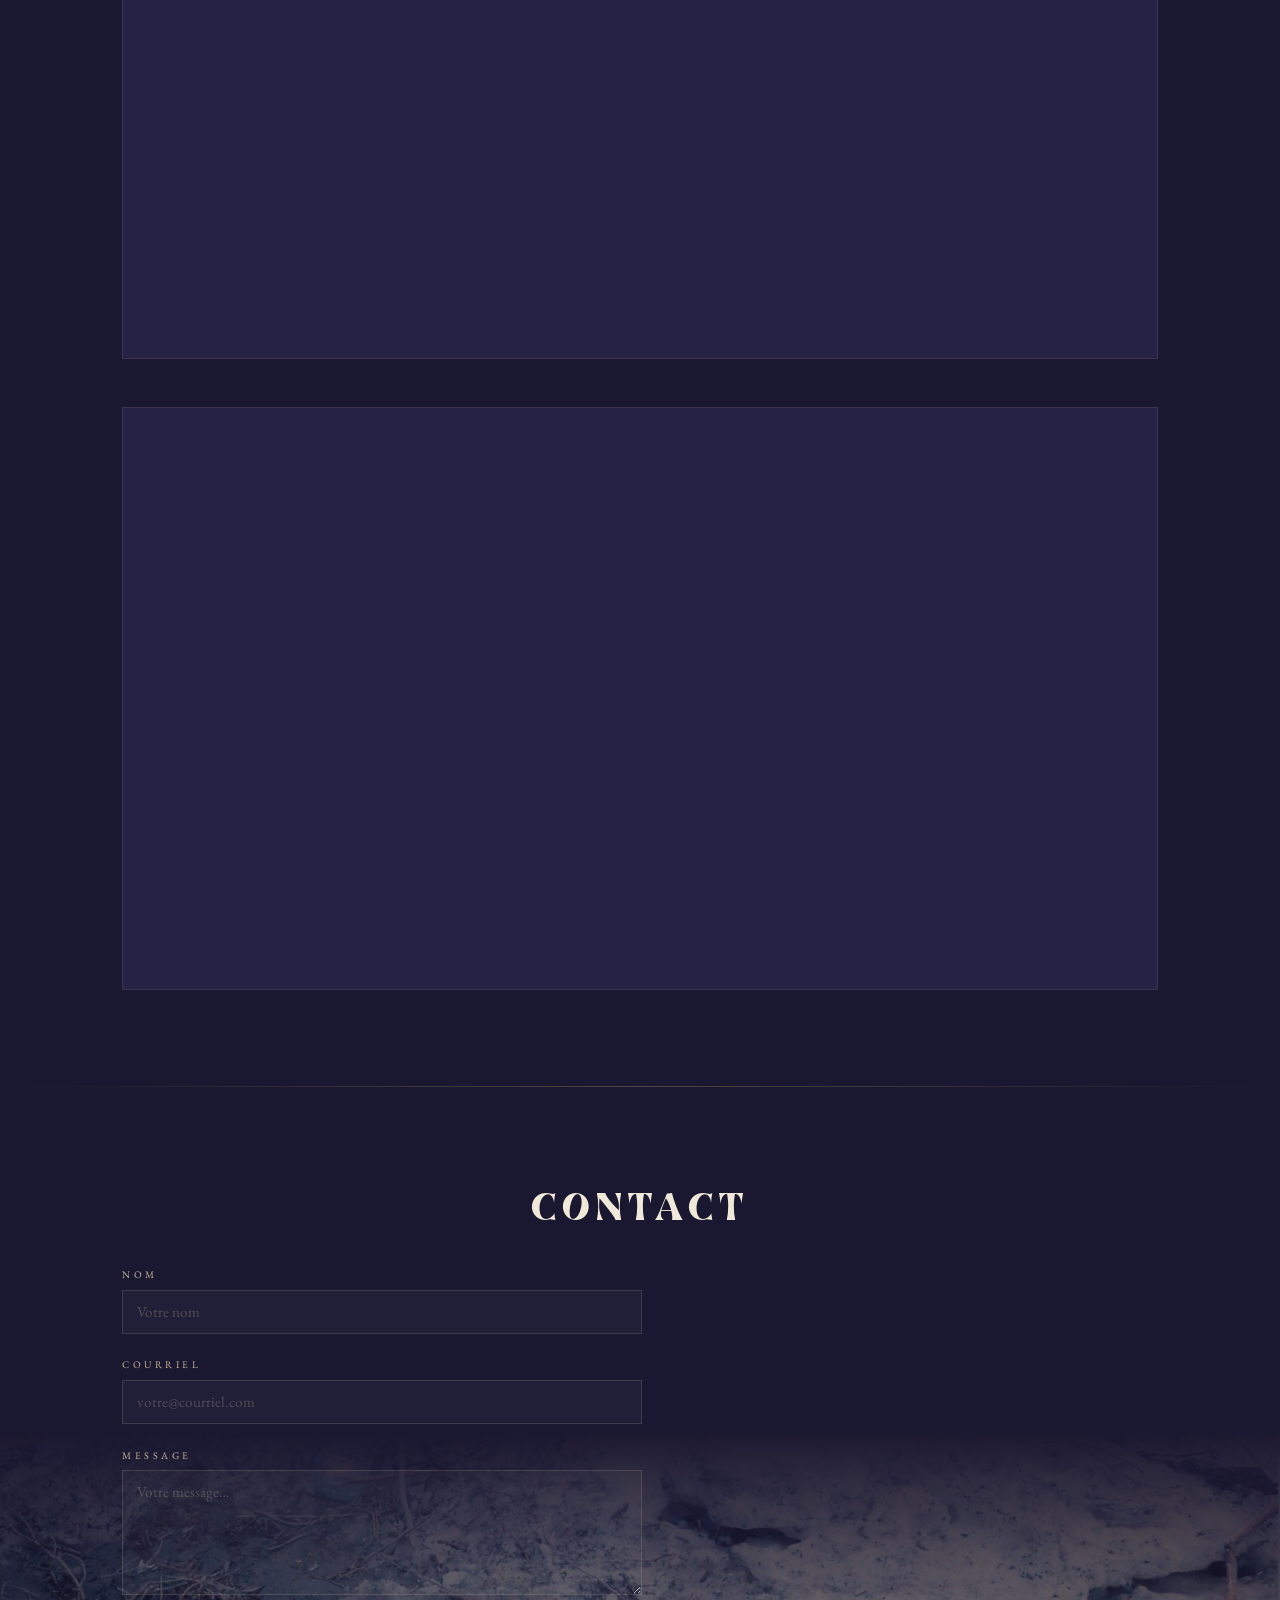
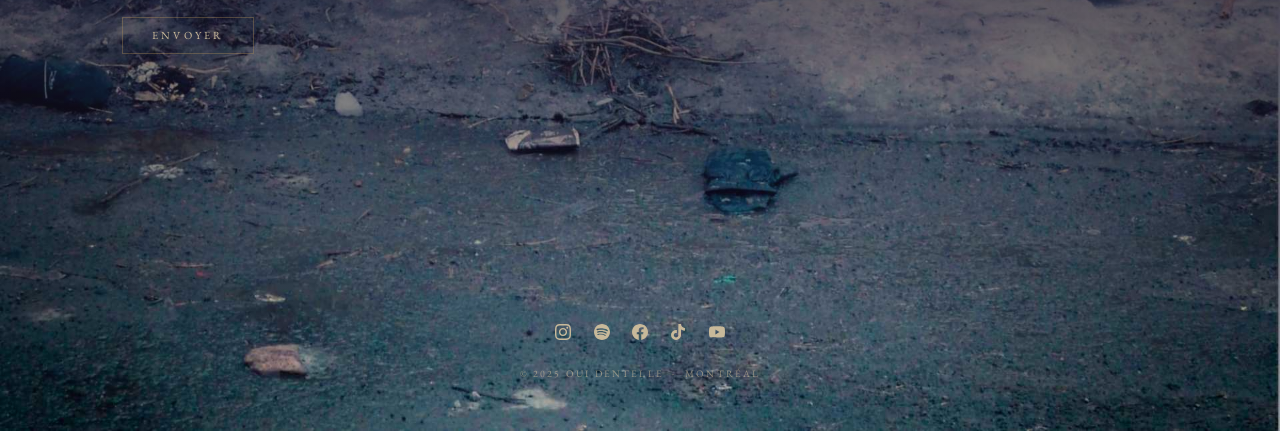
==== commit 3e0ea526: "Fix: correction des deux vidéos YouTube - Vidéo 1 : correction du format URL (youtu.be → embed) avec" ====
--- a/index.html
+++ b/index.html
@@ -97,7 +97,7 @@
     <div class="video-grid">
       <div class="video-frame">
         <iframe
-          src="https://youtu.be/OjccB3EAOjQ?si=fndNWaqMGgEj25EG"
+          src="https://www.youtube.com/embed/OjccB3EAOjQ?rel=0&modestbranding=1"
           allowfullscreen
           allow="autoplay; encrypted-media"
           title="Oui Dentelle"
@@ -105,7 +105,7 @@
       </div>
       <div class="video-frame">
         <iframe
-          src="https://www.youtube.com/embed/OjccB3EAOjQ?rel=0&modestbranding=1"
+          src="https://www.youtube.com/embed/ffX9yiJTXd8?rel=0&modestbranding=1"
           allowfullscreen
           allow="autoplay; encrypted-media"
           title="Oui Dentelle"
